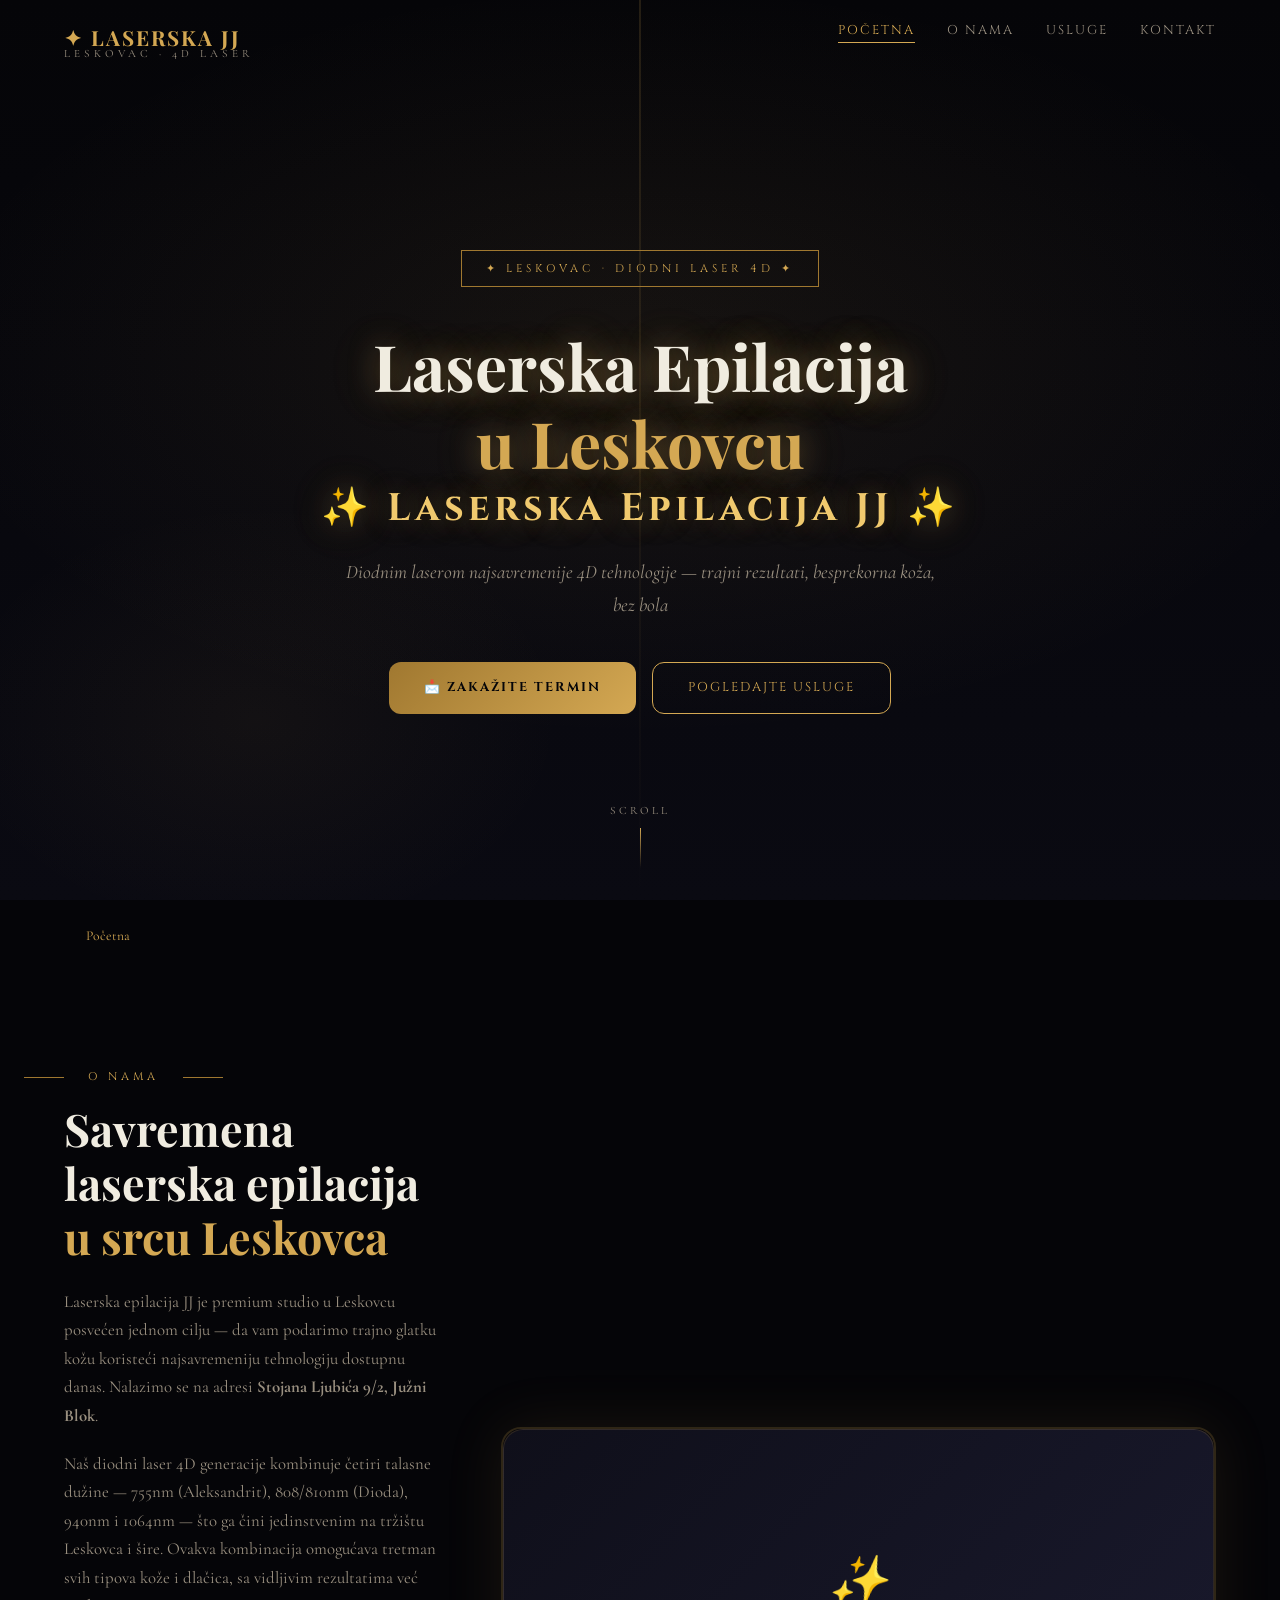
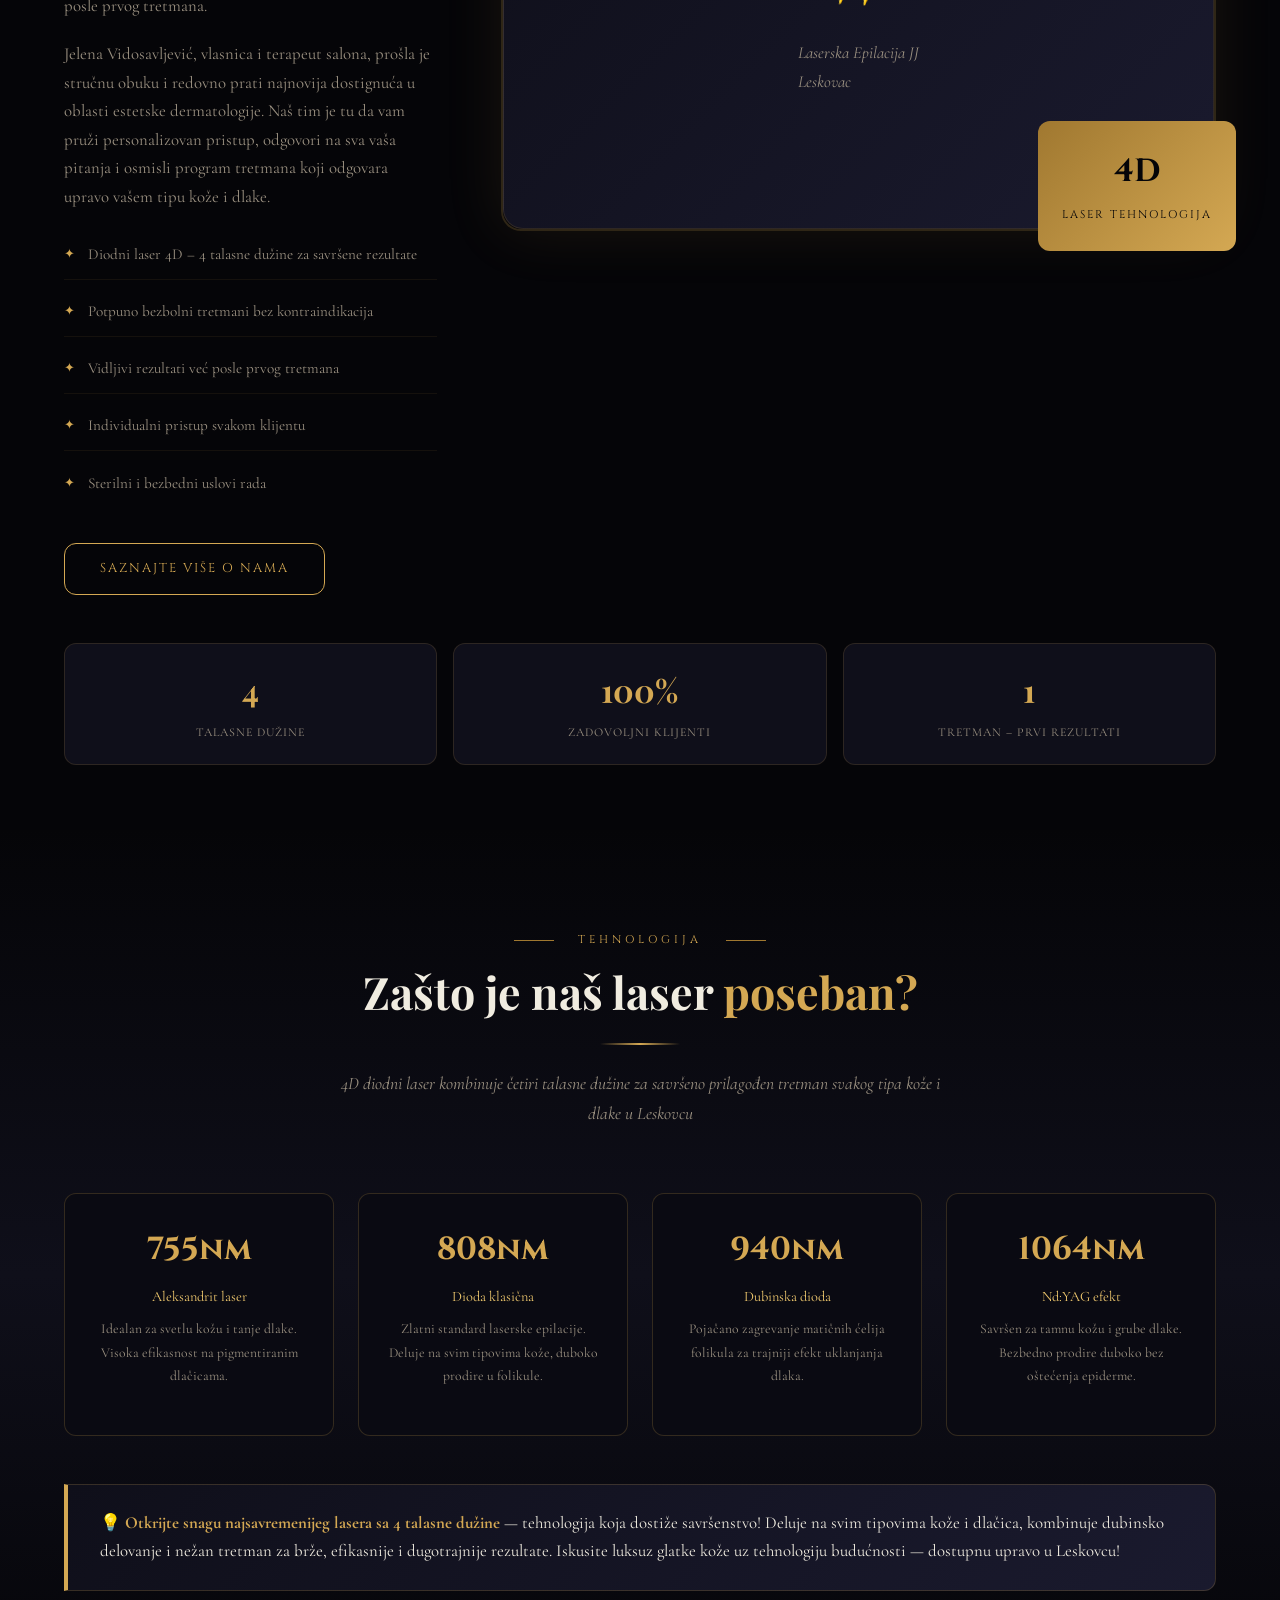
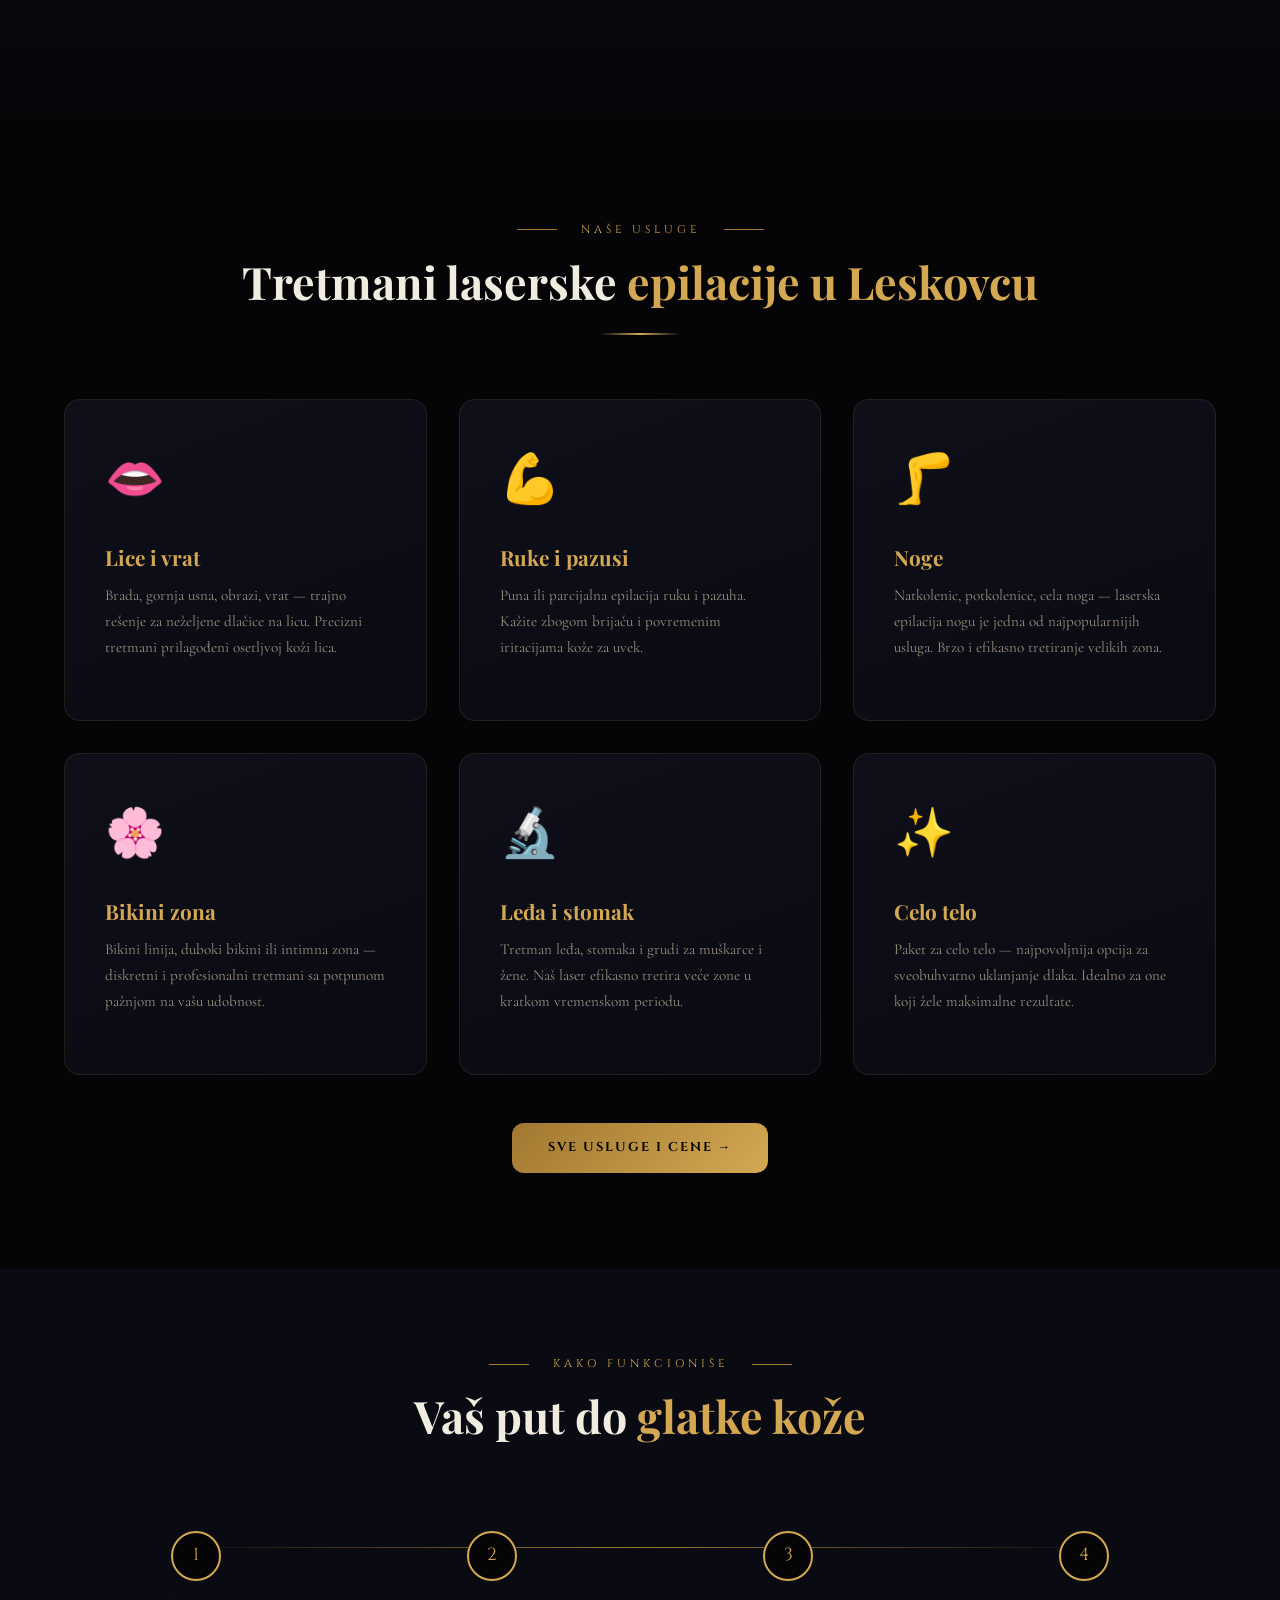
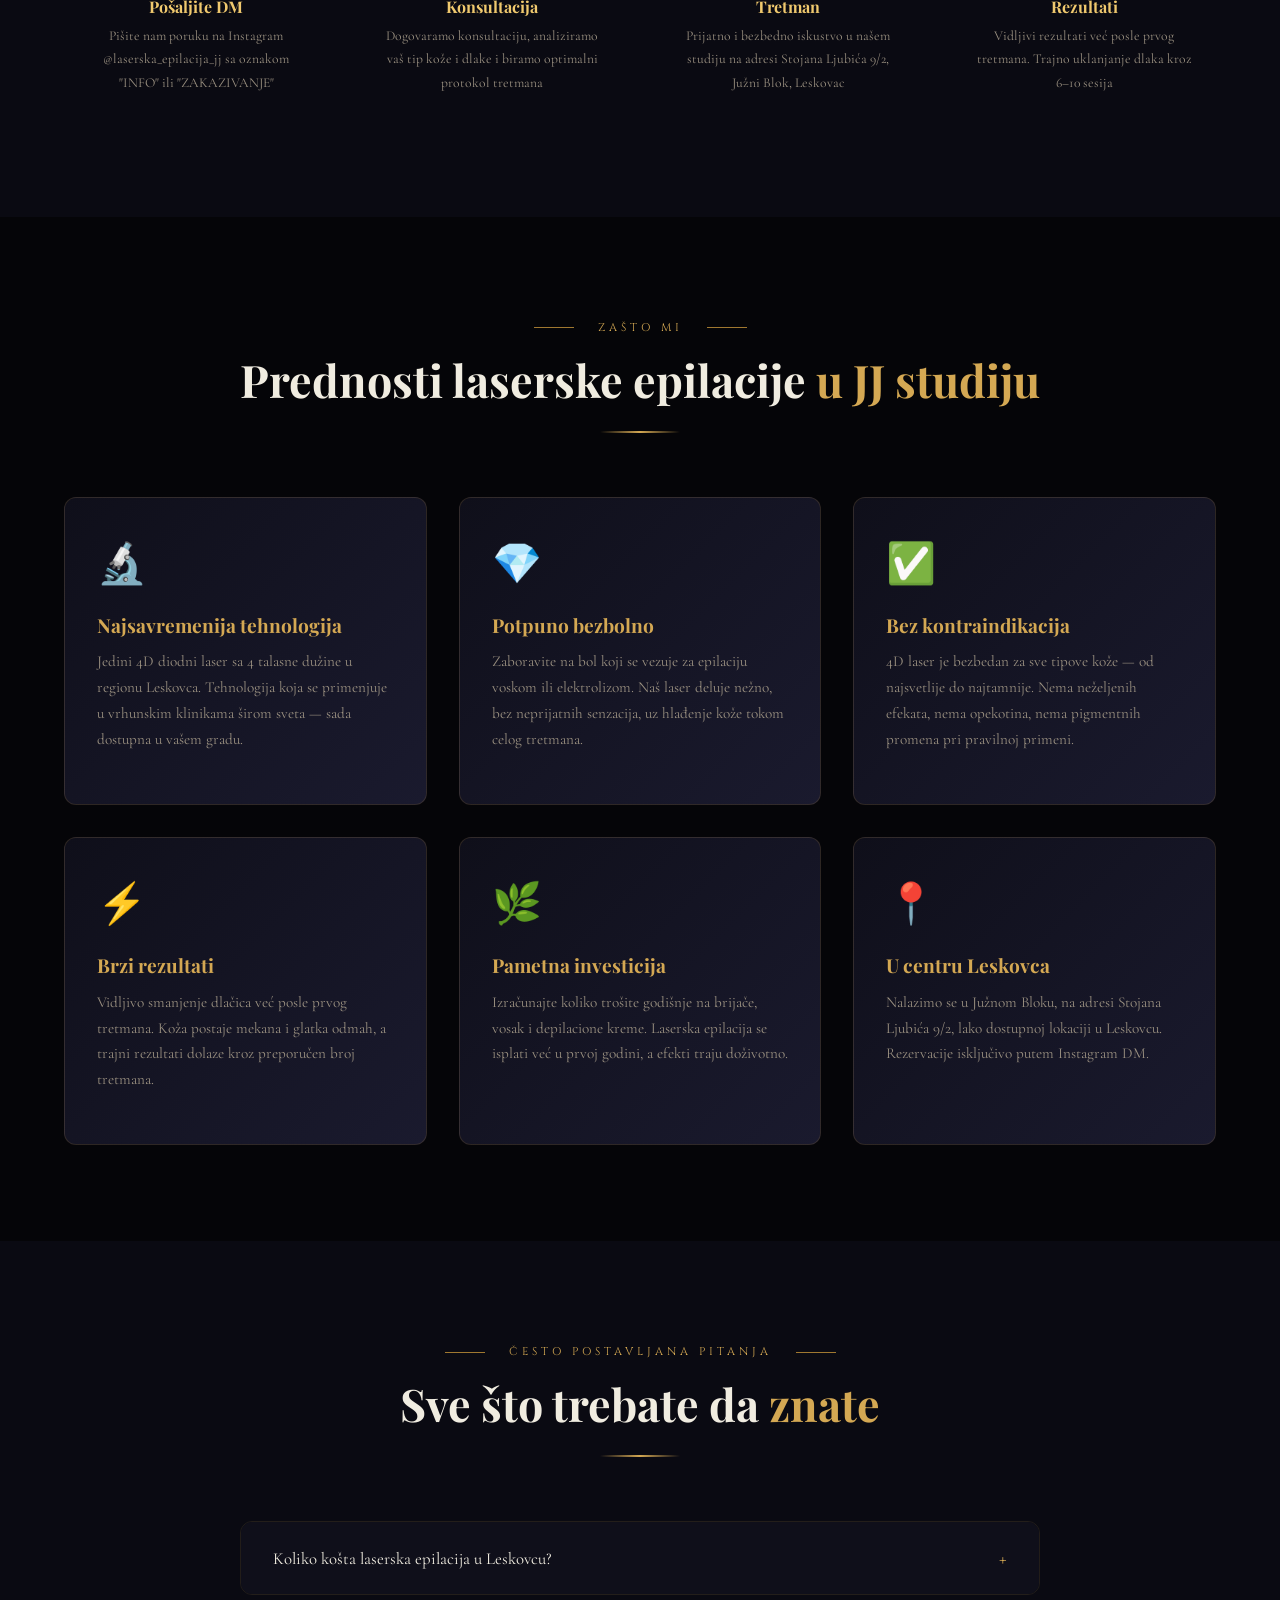
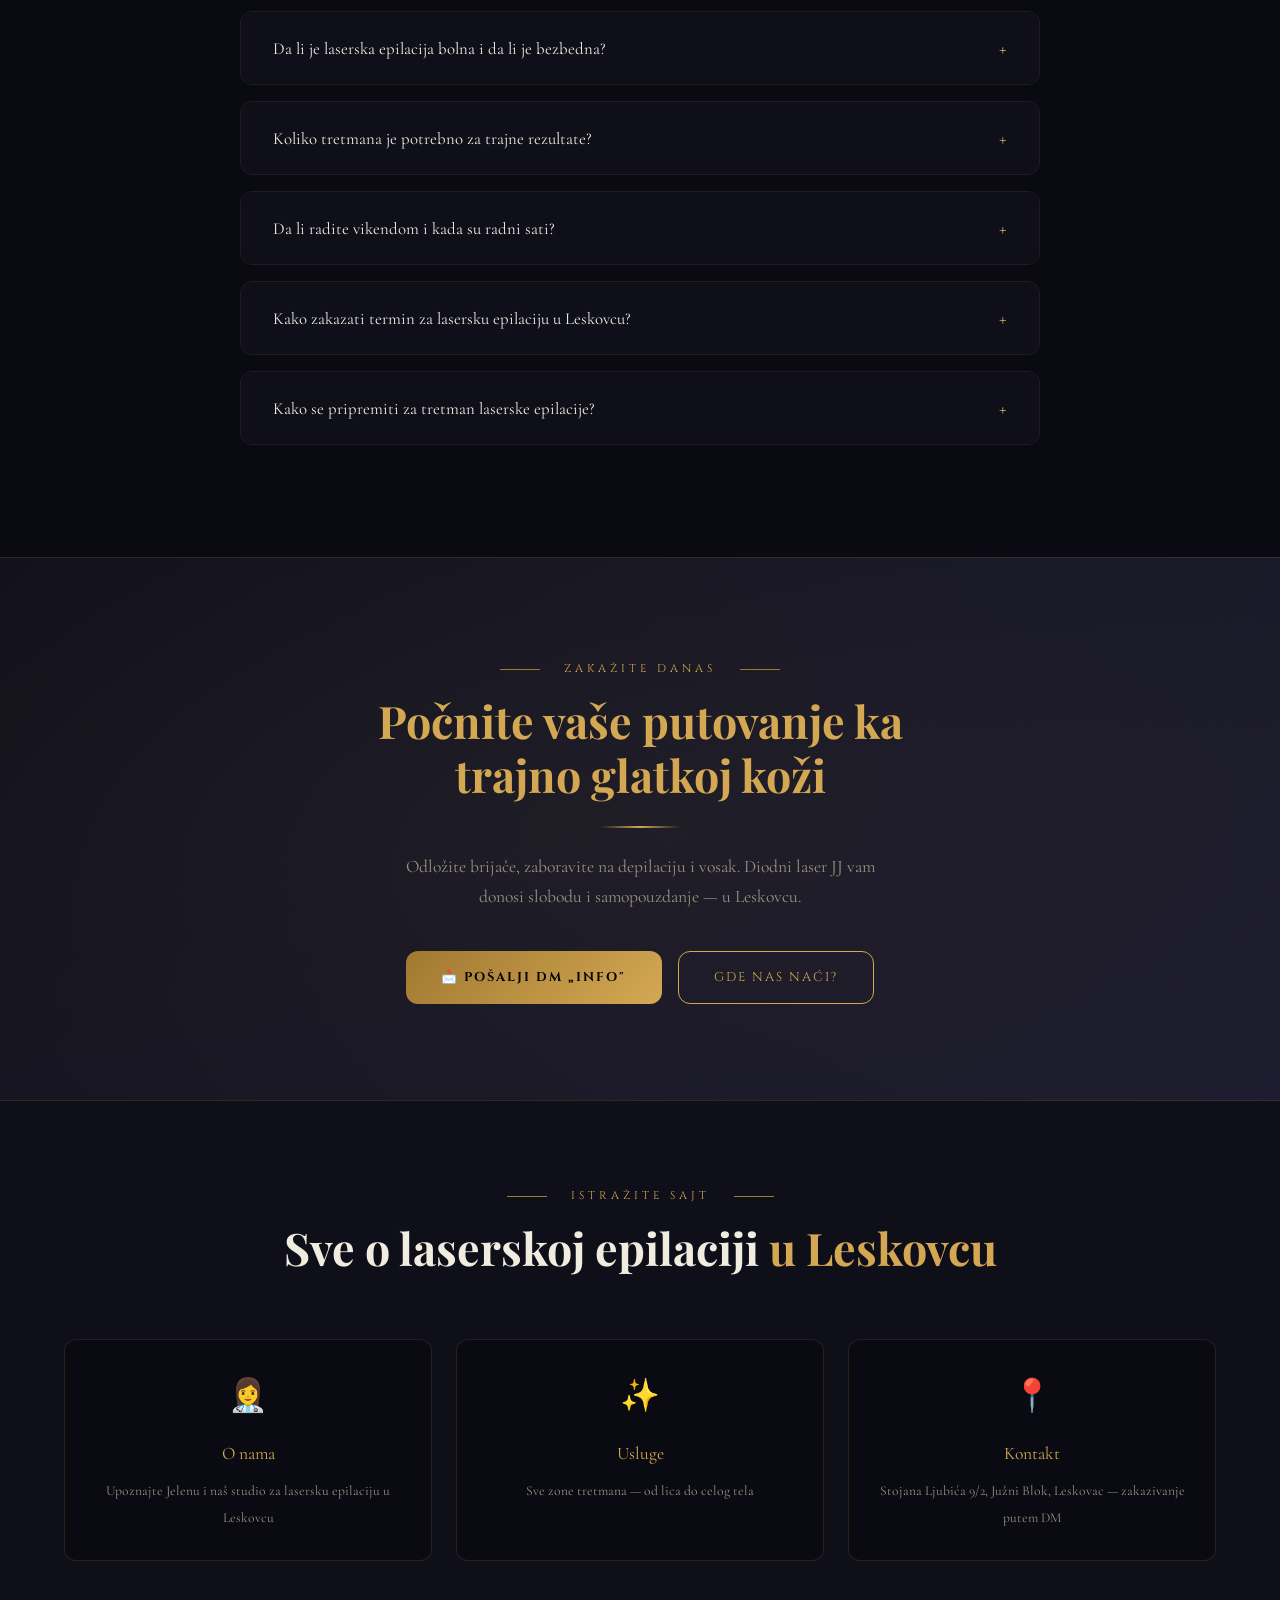
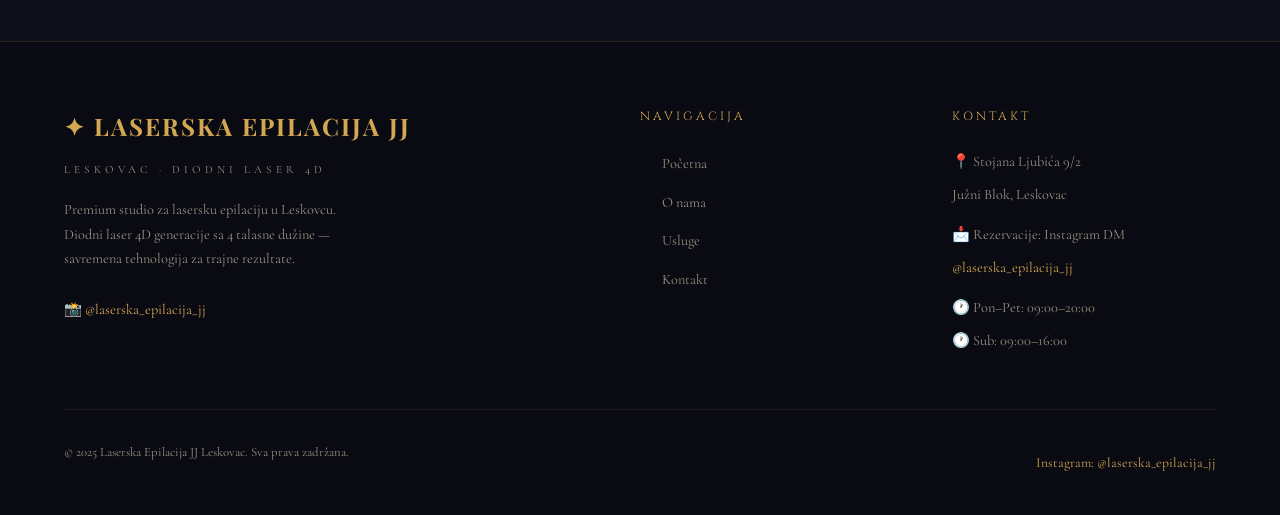
==== index.html @ e439f765 "Add files via upload" ====
<!DOCTYPE html>
<html lang="sr">
<head>
<meta charset="UTF-8">
<meta name="viewport" content="width=device-width, initial-scale=1.0">
<title>Laserska Epilacija Leskovac | JJ – Diodni Laser 4D | Stalna Depilacija</title>
<meta name="description" content="Laserska epilacija u Leskovcu – JJ studio nudi tretmane diodnim laserom najnovije 4D generacije sa 4 talasne dužine. Bezbedno, trajno, bez bola. Zakažite termin putem Instagram DM.">
<meta name="keywords" content="laserska epilacija Leskovac, laserska depilacija Leskovac, diodni laser Leskovac, epilacija laserom Leskovac, trajno uklanjanje dlaka Leskovac">
<meta name="robots" content="index, follow">
<meta name="author" content="Laserska epilacija JJ Leskovac">
<link rel="canonical" href="https://laserska-epilacija-leskovac.com.in.rs/index.html">
<meta property="og:title" content="Laserska Epilacija Leskovac | JJ – Diodni Laser 4D">
<meta property="og:description" content="Trajno uklanjanje dlaka diodnim laserom 4D u Leskovcu. Siguran tretman, vidljivi rezultati već posle prvog tretmana. Zakažite termin.">
<meta property="og:type" content="website">
<meta property="og:url" content="https://laserska-epilacija-leskovac.com.in.rs/">
<meta property="og:image" content="https://laserska-epilacija-leskovac.com.in.rs/og-image.webp">
<meta property="og:locale" content="sr_RS">
<meta name="twitter:card" content="summary_large_image">
<meta name="twitter:title" content="Laserska Epilacija Leskovac | JJ – Diodni Laser 4D">
<meta name="twitter:description" content="Trajno uklanjanje dlaka diodnim laserom 4D u Leskovcu. Zakažite termin putem Instagram DM.">
<meta name="twitter:image" content="https://laserska-epilacija-leskovac.com.in.rs/og-image.webp">
<link rel="icon" type="image/x-icon" href="favicon.ico">
<link rel="preconnect" href="https://fonts.googleapis.com">
<link rel="preconnect" href="https://fonts.gstatic.com" crossorigin>
<link href="https://fonts.googleapis.com/css2?family=Playfair+Display:ital,wght@0,700;1,400&family=Cormorant+Garamond:ital,wght@0,400;0,600;1,400&family=Cinzel:wght@400;700&display=swap" rel="stylesheet">
<link rel="stylesheet" href="style.css">
<script type="application/ld+json">
{
  "@context": "https://schema.org",
  "@type": "LocalBusiness",
  "name": "Laserska Epilacija JJ Leskovac",
  "image": "https://laserska-epilacija-leskovac.com.in.rs/og-image.webp",
  "description": "Salon za lasersku epilaciju u Leskovcu koji koristi diodni laser najnovije 4D generacije sa 4 talasne dužine.",
  "url": "https://laserska-epilacija-leskovac.com.in.rs",
  "telephone": "",
  "address": {
    "@type": "PostalAddress",
    "streetAddress": "Stojana Ljubića 9/2",
    "addressLocality": "Leskovac",
    "addressRegion": "Jablanički okrug",
    "postalCode": "16000",
    "addressCountry": "RS"
  },
  "geo": {
    "@type": "GeoCoordinates",
    "latitude": 42.9981,
    "longitude": 21.9461
  },
  "openingHoursSpecification": [
    {"@type": "OpeningHoursSpecification","dayOfWeek": ["Monday","Tuesday","Wednesday","Thursday","Friday"],"opens": "09:00","closes": "20:00"},
    {"@type": "OpeningHoursSpecification","dayOfWeek": ["Saturday"],"opens": "09:00","closes": "16:00"}
  ],
  "sameAs": ["https://www.instagram.com/laserska_epilacija_jj/"],
  "priceRange": "$$",
  "servesCuisine": "Beauty Services",
  "@id": "https://laserska-epilacija-leskovac.com.in.rs/#business"
}
</script>
<script type="application/ld+json">
{
  "@context": "https://schema.org",
  "@type": "WebSite",
  "name": "Laserska Epilacija Leskovac JJ",
  "url": "https://laserska-epilacija-leskovac.com.in.rs",
  "description": "Sajt salona za lasersku epilaciju JJ u Leskovcu",
  "inLanguage": "sr"
}
</script>
<script type="application/ld+json">
{
  "@context": "https://schema.org",
  "@type": "FAQPage",
  "mainEntity": [
    {"@type":"Question","name":"Koliko košta laserska epilacija u Leskovcu?","acceptedAnswer":{"@type":"Answer","text":"Cena laserske epilacije u Leskovcu zavisi od zone tretmana. Kontaktirajte nas putem Instagram DM za aktuelni cenovnik i akcije."}},
    {"@type":"Question","name":"Da li je laserska epilacija bolna?","acceptedAnswer":{"@type":"Answer","text":"Naš diodni laser 4D je potpuno bezbolan. Pacijenti opisuju osećaj kao blagi toplinski impuls, bez neprijatnosti."}},
    {"@type":"Question","name":"Koliko tretmana je potrebno?","acceptedAnswer":{"@type":"Answer","text":"Za optimalne rezultate preporučuje se 6–10 tretmana u intervalima od 4–8 nedelja, u zavisnosti od zone i tipa dlake."}},
    {"@type":"Question","name":"Da li radite vikendom?","acceptedAnswer":{"@type":"Answer","text":"Da, radimo subotom od 09:00 do 16:00. Rezervacije isključivo putem Instagram DM."}},
    {"@type":"Question","name":"Kako zakazati termin?","acceptedAnswer":{"@type":"Answer","text":"Termine zakazujemo isključivo putem Instagram Direct Message na nalogu @laserska_epilacija_jj."}}
  ]
}
</script>
<script type="application/ld+json">
{
  "@context": "https://schema.org",
  "@type": "BreadcrumbList",
  "itemListElement": [
    {"@type":"ListItem","position":1,"name":"Početna","item":"https://laserska-epilacija-leskovac.com.in.rs/"}
  ]
}
</script>
</head>
<body>
<div class="laser-bg"></div>
<div class="particles"></div>

<nav>
  <div class="nav-inner">
    <a href="index.html" class="logo" aria-label="Laserska epilacija JJ Leskovac">
      <span class="logo-main">✦ Laserska JJ</span>
      <span class="logo-sub">Leskovac · 4D Laser</span>
    </a>
    <ul class="nav-links">
      <li><a href="index.html">Početna</a></li>
      <li><a href="o-nama.html">O nama</a></li>
      <li><a href="usluge.html">Usluge</a></li>
      <li><a href="kontakt.html">Kontakt</a></li>
    </ul>
    <div class="burger" aria-label="Meni" role="button" tabindex="0">
      <span></span><span></span><span></span>
    </div>
  </div>
</nav>

<!-- HERO -->
<section class="hero" id="hero">
  <div class="hero-bg"></div>
  <div class="hero-laser"></div>
  <div class="hero-content">
    <div class="hero-badge">✦ Leskovac · Diodni Laser 4D ✦</div>
    <h1 class="hero-title glow-text">
      Laserska Epilacija<br>
      <span>u Leskovcu</span>
      <em style="font-size:.6em;font-style:normal;display:block;margin-top:.3rem;letter-spacing:4px;font-family:'Cinzel',serif">✨ Laserska Epilacija JJ ✨</em>
    </h1>
    <p class="hero-sub">Diodnim laserom najsavremenije 4D tehnologije — trajni rezultati, besprekorna koža, bez bola</p>
    <div class="hero-cta">
      <a href="https://www.instagram.com/laserska_epilacija_jj/" target="_blank" rel="noopener" class="btn btn-primary">📩 Zakažite termin</a>
      <a href="usluge.html" class="btn btn-outline">Pogledajte usluge</a>
    </div>
  </div>
  <div class="hero-scroll" aria-hidden="true">Scroll</div>
</section>

<!-- BREADCRUMB -->
<nav aria-label="Breadcrumb" style="padding:1.5rem 0;position:relative;z-index:1">
  <div class="container">
    <ol class="breadcrumb-list" itemscope itemtype="https://schema.org/BreadcrumbList">
      <li itemprop="itemListElement" itemscope itemtype="https://schema.org/ListItem">
        <span itemprop="name">Početna</span>
        <meta itemprop="position" content="1">
      </li>
    </ol>
  </div>
</nav>

<!-- ABOUT INTRO -->
<section style="padding:4rem 0;position:relative;z-index:1">
  <div class="container">
    <div class="about-inner">
      <div class="about-text fade-in-left">
        <div class="section-label">O nama</div>
        <h2 class="section-title">Savremena laserska epilacija <span>u srcu Leskovca</span></h2>
        <p>Laserska epilacija JJ je premium studio u Leskovcu posvećen jednom cilju — da vam podarimo trajno glatku kožu koristeći najsavremeniju tehnologiju dostupnu danas. Nalazimo se na adresi <strong>Stojana Ljubića 9/2, Južni Blok</strong>.</p>
        <p>Naš diodni laser 4D generacije kombinuje četiri talasne dužine — 755nm (Aleksandrit), 808/810nm (Dioda), 940nm i 1064nm — što ga čini jedinstvenim na tržištu Leskovca i šire. Ovakva kombinacija omogućava tretman svih tipova kože i dlačica, sa vidljivim rezultatima već posle prvog tretmana.</p>
        <p>Jelena Vidosavljević, vlasnica i terapeut salona, prošla je stručnu obuku i redovno prati najnovija dostignuća u oblasti estetske dermatologije. Naš tim je tu da vam pruži personalizovan pristup, odgovori na sva vaša pitanja i osmisli program tretmana koji odgovara upravo vašem tipu kože i dlake.</p>
        <ul class="features-list">
          <li>Diodni laser 4D – 4 talasne dužine za savršene rezultate</li>
          <li>Potpuno bezbolni tretmani bez kontraindikacija</li>
          <li>Vidljivi rezultati već posle prvog tretmana</li>
          <li>Individualni pristup svakom klijentu</li>
          <li>Sterilni i bezbedni uslovi rada</li>
        </ul>
        <a href="o-nama.html" class="btn btn-outline" style="margin-top:1rem">Saznajte više o nama</a>
      </div>
      <div class="about-visual fade-in-right">
        <div class="about-img-wrap">
          <div class="img-placeholder" style="height:400px;border-radius:20px" role="img" aria-label="Laserska epilacija JJ salon u Leskovcu">
            <span>✨</span>
            <p>Laserska Epilacija JJ<br>Leskovac</p>
          </div>
        </div>
        <div class="about-badge">
          <strong data-count="4" data-suffix="D">0D</strong>
          <span>Laser Tehnologija</span>
        </div>
      </div>
    </div>
    <div class="about-stats fade-in" style="margin-top:3rem">
      <div class="stat">
        <span class="stat-num" data-count="4" data-suffix="">0</span>
        <span class="stat-label">Talasne dužine</span>
      </div>
      <div class="stat">
        <span class="stat-num" data-count="100" data-suffix="%">0%</span>
        <span class="stat-label">Zadovoljni klijenti</span>
      </div>
      <div class="stat">
        <span class="stat-num" data-count="1" data-suffix="">0</span>
        <span class="stat-label">Tretman – prvi rezultati</span>
      </div>
    </div>
  </div>
</section>

<!-- SERVICES TEASER -->
<section class="tech-section" style="padding:6rem 0">
  <div class="container">
    <div class="section-header fade-in">
      <div class="section-label">Tehnologija</div>
      <h2 class="section-title">Zašto je naš laser <span>poseban?</span></h2>
      <div class="gold-divider"></div>
      <p class="section-desc">4D diodni laser kombinuje četiri talasne dužine za savršeno prilagođen tretman svakog tipa kože i dlake u Leskovcu</p>
    </div>
    <div class="wavelength-grid">
      <div class="wave-card fade-in">
        <span class="wave-nm">755nm</span>
        <div class="wave-name">Aleksandrit laser</div>
        <p class="wave-desc">Idealan za svetlu kožu i tanje dlake. Visoka efikasnost na pigmentiranim dlačicama.</p>
      </div>
      <div class="wave-card fade-in" style="animation-delay:.1s">
        <span class="wave-nm">808nm</span>
        <div class="wave-name">Dioda klasična</div>
        <p class="wave-desc">Zlatni standard laserske epilacije. Deluje na svim tipovima kože, duboko prodire u folikule.</p>
      </div>
      <div class="wave-card fade-in" style="animation-delay:.2s">
        <span class="wave-nm">940nm</span>
        <div class="wave-name">Dubinska dioda</div>
        <p class="wave-desc">Pojačano zagrevanje matičnih ćelija folikula za trajniji efekt uklanjanja dlaka.</p>
      </div>
      <div class="wave-card fade-in" style="animation-delay:.3s">
        <span class="wave-nm">1064nm</span>
        <div class="wave-name">Nd:YAG efekt</div>
        <p class="wave-desc">Savršen za tamnu kožu i grube dlake. Bezbedno prodire duboko bez oštećenja epiderme.</p>
      </div>
    </div>
    <div class="highlight-box fade-in" style="margin-top:3rem">
      <p>💡 <strong style="color:var(--gold)">Otkrijte snagu najsavremenijeg lasera sa 4 talasne dužine</strong> — tehnologija koja dostiže savršenstvo! Deluje na svim tipovima kože i dlačica, kombinuje dubinsko delovanje i nežan tretman za brže, efikasnije i dugotrajnije rezultate. Iskusite luksuz glatke kože uz tehnologiju budućnosti — dostupnu upravo u Leskovcu!</p>
    </div>
  </div>
</section>

<!-- SERVICES CARDS -->
<section style="padding:6rem 0;position:relative;z-index:1">
  <div class="container">
    <div class="section-header fade-in">
      <div class="section-label">Naše usluge</div>
      <h2 class="section-title">Tretmani laserske <span>epilacije u Leskovcu</span></h2>
      <div class="gold-divider"></div>
    </div>
    <div class="services-grid">
      <div class="service-card fade-in">
        <div class="service-icon">👄</div>
        <h3 class="service-name">Lice i vrat</h3>
        <p class="service-desc">Brada, gornja usna, obrazi, vrat — trajno rešenje za neželjene dlačice na licu. Precizni tretmani prilagođeni osetljvoj koži lica.</p>
      </div>
      <div class="service-card fade-in" style="animation-delay:.1s">
        <div class="service-icon">💪</div>
        <h3 class="service-name">Ruke i pazusi</h3>
        <p class="service-desc">Puna ili parcijalna epilacija ruku i pazuha. Kažite zbogom brijaču i povremenim iritacijama kože za uvek.</p>
      </div>
      <div class="service-card fade-in" style="animation-delay:.2s">
        <div class="service-icon">🦵</div>
        <h3 class="service-name">Noge</h3>
        <p class="service-desc">Natkolenic, potkolenice, cela noga — laserska epilacija nogu je jedna od najpopularnijih usluga. Brzo i efikasno tretiranje velikih zona.</p>
      </div>
      <div class="service-card fade-in" style="animation-delay:.3s">
        <div class="service-icon">🌸</div>
        <h3 class="service-name">Bikini zona</h3>
        <p class="service-desc">Bikini linija, duboki bikini ili intimna zona — diskretni i profesionalni tretmani sa potpunom pažnjom na vašu udobnost.</p>
      </div>
      <div class="service-card fade-in" style="animation-delay:.4s">
        <div class="service-icon">🔬</div>
        <h3 class="service-name">Leđa i stomak</h3>
        <p class="service-desc">Tretman leđa, stomaka i grudi za muškarce i žene. Naš laser efikasno tretira veće zone u kratkom vremenskom periodu.</p>
      </div>
      <div class="service-card fade-in" style="animation-delay:.5s">
        <div class="service-icon">✨</div>
        <h3 class="service-name">Celo telo</h3>
        <p class="service-desc">Paket za celo telo — najpovoljnija opcija za sveobuhvatno uklanjanje dlaka. Idealno za one koji žele maksimalne rezultate.</p>
      </div>
    </div>
    <div style="text-align:center;margin-top:3rem">
      <a href="usluge.html" class="btn btn-primary">Sve usluge i cene →</a>
    </div>
  </div>
</section>

<!-- PROCESS STEPS -->
<section style="padding:5rem 0;background:var(--bg2);position:relative;z-index:1">
  <div class="container">
    <div class="section-header fade-in">
      <div class="section-label">Kako funkcioniše</div>
      <h2 class="section-title">Vaš put do <span>glatke kože</span></h2>
    </div>
    <div class="steps">
      <div class="step fade-in">
        <div class="step-num">1</div>
        <h3 class="step-title">Pošaljite DM</h3>
        <p class="step-desc">Pišite nam poruku na Instagram @laserska_epilacija_jj sa oznakom "INFO" ili "ZAKAZIVANJE"</p>
      </div>
      <div class="step fade-in" style="animation-delay:.15s">
        <div class="step-num">2</div>
        <h3 class="step-title">Konsultacija</h3>
        <p class="step-desc">Dogovaramo konsultaciju, analiziramo vaš tip kože i dlake i biramo optimalni protokol tretmana</p>
      </div>
      <div class="step fade-in" style="animation-delay:.3s">
        <div class="step-num">3</div>
        <h3 class="step-title">Tretman</h3>
        <p class="step-desc">Prijatno i bezbedno iskustvo u našem studiju na adresi Stojana Ljubića 9/2, Južni Blok, Leskovac</p>
      </div>
      <div class="step fade-in" style="animation-delay:.45s">
        <div class="step-num">4</div>
        <h3 class="step-title">Rezultati</h3>
        <p class="step-desc">Vidljivi rezultati već posle prvog tretmana. Trajno uklanjanje dlaka kroz 6–10 sesija</p>
      </div>
    </div>
  </div>
</section>

<!-- WHY CHOOSE US -->
<section style="padding:6rem 0;position:relative;z-index:1">
  <div class="container">
    <div class="section-header fade-in">
      <div class="section-label">Zašto mi</div>
      <h2 class="section-title">Prednosti laserske epilacije <span>u JJ studiju</span></h2>
      <div class="gold-divider"></div>
    </div>
    <div class="grid-3">
      <div class="card fade-in">
        <span class="card-icon">🔬</span>
        <h3 class="card-title">Najsavremenija tehnologija</h3>
        <p class="card-text">Jedini 4D diodni laser sa 4 talasne dužine u regionu Leskovca. Tehnologija koja se primenjuje u vrhunskim klinikama širom sveta — sada dostupna u vašem gradu.</p>
      </div>
      <div class="card fade-in" style="animation-delay:.1s">
        <span class="card-icon">💎</span>
        <h3 class="card-title">Potpuno bezbolno</h3>
        <p class="card-text">Zaboravite na bol koji se vezuje za epilaciju voskom ili elektrolizom. Naš laser deluje nežno, bez neprijatnih senzacija, uz hlađenje kože tokom celog tretmana.</p>
      </div>
      <div class="card fade-in" style="animation-delay:.2s">
        <span class="card-icon">✅</span>
        <h3 class="card-title">Bez kontraindikacija</h3>
        <p class="card-text">4D laser je bezbedan za sve tipove kože — od najsvetlije do najtamnije. Nema neželjenih efekata, nema opekotina, nema pigmentnih promena pri pravilnoj primeni.</p>
      </div>
      <div class="card fade-in" style="animation-delay:.3s">
        <span class="card-icon">⚡</span>
        <h3 class="card-title">Brzi rezultati</h3>
        <p class="card-text">Vidljivo smanjenje dlačica već posle prvog tretmana. Koža postaje mekana i glatka odmah, a trajni rezultati dolaze kroz preporučen broj tretmana.</p>
      </div>
      <div class="card fade-in" style="animation-delay:.4s">
        <span class="card-icon">🌿</span>
        <h3 class="card-title">Pametna investicija</h3>
        <p class="card-text">Izračunajte koliko trošite godišnje na brijače, vosak i depilacione kreme. Laserska epilacija se isplati već u prvoj godini, a efekti traju doživotno.</p>
      </div>
      <div class="card fade-in" style="animation-delay:.5s">
        <span class="card-icon">📍</span>
        <h3 class="card-title">U centru Leskovca</h3>
        <p class="card-text">Nalazimo se u Južnom Bloku, na adresi Stojana Ljubića 9/2, lako dostupnoj lokaciji u Leskovcu. Rezervacije isključivo putem Instagram DM.</p>
      </div>
    </div>
  </div>
</section>

<!-- FAQ -->
<section style="padding:6rem 0;background:var(--bg2);position:relative;z-index:1">
  <div class="container">
    <div class="section-header fade-in">
      <div class="section-label">Često postavljana pitanja</div>
      <h2 class="section-title">Sve što trebate da <span>znate</span></h2>
      <div class="gold-divider"></div>
    </div>
    <div class="faq-list">
      <div class="faq-item">
        <button class="faq-question">
          Koliko košta laserska epilacija u Leskovcu?
          <span class="faq-icon">+</span>
        </button>
        <div class="faq-answer">
          <div class="faq-answer-inner">
            <p>Cena laserske epilacije u Leskovcu u JJ studiju zavisi od tretiranog područja i broja tretmana. Nudimo individualne tretmane kao i pakete za celo telo. Pišite nam poruku na Instagram @laserska_epilacija_jj sa oznakom "INFO" i poslačemo vam kompletan cenovnik sa aktuelnim akcijama. Redovno imamo specijalne ponude za nove klijente.</p>
          </div>
        </div>
      </div>
      <div class="faq-item">
        <button class="faq-question">
          Da li je laserska epilacija bolna i da li je bezbedna?
          <span class="faq-icon">+</span>
        </button>
        <div class="faq-answer">
          <div class="faq-answer-inner">
            <p>Naš diodni laser 4D generacije je potpuno bezbolan. Savremeni sistemi hlađenja neprekidno rashlađuju kožu tokom tretmana, pa većina klijenata opisuje osećaj kao prijatnu toplinu. Tretman je potpuno bezbedan, bez kontraindikacija — laser ne oštećuje okolno tkivo već precizno deluje samo na folikule dlaka. Koristimo sertifikovanu medicinsku opremu najvišeg kvaliteta.</p>
          </div>
        </div>
      </div>
      <div class="faq-item">
        <button class="faq-question">
          Koliko tretmana je potrebno za trajne rezultate?
          <span class="faq-icon">+</span>
        </button>
        <div class="faq-answer">
          <div class="faq-answer-inner">
            <p>Za trajno uklanjanje dlaka preporučuje se serija od 6 do 10 tretmana, u zavisnosti od zone, debljine dlake i tipa kože. Tretmani se izvode na svakih 4–8 nedelja, prateći ciklus rasta dlake. Vidljivi rezultati dolaze već posle prvog tretmana, a koža je sve glađa sa svakim narednim. Nakon završetka serije, retouchup tretman može biti potreban jednom do dva puta godišnje.</p>
          </div>
        </div>
      </div>
      <div class="faq-item">
        <button class="faq-question">
          Da li radite vikendom i kada su radni sati?
          <span class="faq-icon">+</span>
        </button>
        <div class="faq-answer">
          <div class="faq-answer-inner">
            <p>Radimo ponedeljak–petak od 09:00 do 20:00 i subotom od 09:00 do 16:00. Nedelja je slobodna, ali u određenim periodima možemo da organizujemo i nedeljne termine na upit. Preporučujemo zakazivanje unapred jer su termini brzo popunjeni. Rezervišite vaš termin putem Instagram DM na @laserska_epilacija_jj.</p>
          </div>
        </div>
      </div>
      <div class="faq-item">
        <button class="faq-question">
          Kako zakazati termin za lasersku epilaciju u Leskovcu?
          <span class="faq-icon">+</span>
        </button>
        <div class="faq-answer">
          <div class="faq-answer-inner">
            <p>Zakazivanje se vrši isključivo putem Instagram Direct Message na nalogu @laserska_epilacija_jj. Pošaljite poruku sa oznakom "INFO" ili "ZAKAZIVANJE" i naš tim će vam odgovoriti u najkraćem mogućem roku. Nalazimo se na adresi Stojana Ljubića 9/2, Južni Blok, Leskovac. Instagram: instagram.com/laserska_epilacija_jj</p>
          </div>
        </div>
      </div>
      <div class="faq-item">
        <button class="faq-question">
          Kako se pripremiti za tretman laserske epilacije?
          <span class="faq-icon">+</span>
        </button>
        <div class="faq-answer">
          <div class="faq-answer-inner">
            <p>Pre tretmana preporučujemo: brijanje zone tretmana 24–48 sati pre dolaska (ne depilacija voskom!), izbegavanje sunčanja 2 nedelje pre i posle tretmana, čista koža bez losiona ili kremova na dan tretmana. Nije potrebna posebna priprema — naš tim će vas detaljno uputiti tokom konsultacije o svemu što trebate da znate pre prvog tretmana.</p>
          </div>
        </div>
      </div>
    </div>
  </div>
</section>

<!-- CTA -->
<section class="cta-section" style="padding:6rem 0">
  <div class="container">
    <div class="cta-inner fade-in">
      <div class="section-label">Zakažite danas</div>
      <h2 class="cta-title">Počnite vaše putovanje ka <br>trajno glatkoj koži</h2>
      <div class="gold-divider"></div>
      <p class="cta-desc">Odložite brijače, zaboravite na depilaciju i vosak. Diodni laser JJ vam donosi slobodu i samopouzdanje — u Leskovcu.</p>
      <div class="cta-buttons">
        <a href="https://www.instagram.com/laserska_epilacija_jj/" target="_blank" rel="noopener" class="btn btn-primary">📩 Pošalji DM „INFO"</a>
        <a href="kontakt.html" class="btn btn-outline">Gde nas naći?</a>
      </div>
    </div>
  </div>
</section>

<!-- INTERNAL LINKS -->
<section class="internal-links" style="padding:5rem 0">
  <div class="container">
    <div class="section-header fade-in">
      <div class="section-label">Istražite sajt</div>
      <h2 class="section-title">Sve o laserskoj epilaciji <span>u Leskovcu</span></h2>
    </div>
    <div class="links-grid">
      <a href="o-nama.html" class="link-card fade-in">
        <span class="link-card-icon">👩‍⚕️</span>
        <span class="link-card-title">O nama</span>
        <span class="link-card-desc">Upoznajte Jelenu i naš studio za lasersku epilaciju u Leskovcu</span>
      </a>
      <a href="usluge.html" class="link-card fade-in" style="animation-delay:.1s">
        <span class="link-card-icon">✨</span>
        <span class="link-card-title">Usluge</span>
        <span class="link-card-desc">Sve zone tretmana — od lica do celog tela</span>
      </a>
      <a href="kontakt.html" class="link-card fade-in" style="animation-delay:.2s">
        <span class="link-card-icon">📍</span>
        <span class="link-card-title">Kontakt</span>
        <span class="link-card-desc">Stojana Ljubića 9/2, Južni Blok, Leskovac — zakazivanje putem DM</span>
      </a>
    </div>
  </div>
</section>

<!-- FOOTER -->
<footer>
  <div class="container">
    <div class="footer-grid">
      <div class="footer-brand">
        <span class="logo-main" style="color:var(--gold)">✦ Laserska Epilacija JJ</span>
        <span class="logo-sub">Leskovac · Diodni Laser 4D</span>
        <p class="footer-desc">Premium studio za lasersku epilaciju u Leskovcu. Diodni laser 4D generacije sa 4 talasne dužine — savremena tehnologija za trajne rezultate.</p>
        <div style="margin-top:1.5rem">
          <a href="https://www.instagram.com/laserska_epilacija_jj/" target="_blank" rel="noopener" style="color:var(--gold);font-size:.9rem">📸 @laserska_epilacija_jj</a>
        </div>
      </div>
      <div>
        <div class="footer-heading">Navigacija</div>
        <ul class="footer-links">
          <li><a href="index.html">Početna</a></li>
          <li><a href="o-nama.html">O nama</a></li>
          <li><a href="usluge.html">Usluge</a></li>
          <li><a href="kontakt.html">Kontakt</a></li>
        </ul>
      </div>
      <div>
        <div class="footer-heading">Kontakt</div>
        <div class="footer-contact">
          <p>📍 Stojana Ljubića 9/2</p>
          <p>Južni Blok, Leskovac</p>
          <p style="margin-top:1rem">📩 Rezervacije: Instagram DM</p>
          <p><a href="https://www.instagram.com/laserska_epilacija_jj/" target="_blank" rel="noopener">@laserska_epilacija_jj</a></p>
          <p style="margin-top:1rem">🕐 Pon–Pet: 09:00–20:00</p>
          <p>🕐 Sub: 09:00–16:00</p>
        </div>
      </div>
    </div>
    <div class="footer-bottom">
      <p class="footer-copy">© 2025 Laserska Epilacija JJ Leskovac. Sva prava zadržana.</p>
      <div class="footer-insta"><a href="https://www.instagram.com/laserska_epilacija_jj/" target="_blank" rel="noopener">Instagram: @laserska_epilacija_jj</a></div>
    </div>
  </div>
</footer>

<script src="script.js" defer></script>
</body>
</html>
---- style.css ----
:root{--gold:#d4a853;--gold-light:#f0c96e;--gold-dark:#a07830;--bg:#050508;--bg2:#0a0a12;--bg3:#0f0f1a;--text:#f0ece0;--text-muted:#9a9080;--accent:#1a1a2e;--glow:rgba(212,168,83,0.35);--glow2:rgba(212,168,83,0.15);--radius:12px;--transition:0.3s cubic-bezier(0.4,0,0.2,1)}*,*::before,*::after{margin:0;padding:0;box-sizing:border-box}html{scroll-behavior:smooth;font-size:16px}body{font-family:'Cormorant Garamond',Georgia,serif;background:var(--bg);color:var(--text);overflow-x:hidden;line-height:1.7}a{color:var(--gold);text-decoration:none;transition:color var(--transition)}a:hover{color:var(--gold-light)}img{max-width:100%;height:auto;display:block}h1,h2,h3,h4{font-family:'Playfair Display',Georgia,serif;font-weight:700;line-height:1.2}h1{font-size:clamp(2.2rem,5vw,4rem)}h2{font-size:clamp(1.8rem,3.5vw,2.8rem)}h3{font-size:clamp(1.3rem,2.5vw,1.8rem)}p{margin-bottom:1.2rem;font-size:1.05rem}ul,ol{padding-left:1.4rem;margin-bottom:1.2rem}li{margin-bottom:.5rem}.container{max-width:1200px;margin:0 auto;padding:0 1.5rem}
/* LASER BACKGROUND */
.laser-bg{position:fixed;top:0;left:0;width:100%;height:100%;pointer-events:none;z-index:0;overflow:hidden}.laser-bg::before,.laser-bg::after{content:'';position:absolute;width:2px;height:100vh;background:linear-gradient(to bottom,transparent,var(--gold),transparent);opacity:.07;animation:laserMove 8s infinite linear}.laser-bg::before{left:20%;animation-delay:0s}.laser-bg::after{left:75%;animation-delay:4s}@keyframes laserMove{0%{transform:translateY(-100vh);opacity:0}10%{opacity:.07}90%{opacity:.07}100%{transform:translateY(100vh);opacity:0}}
/* PARTICLES */
.particles{position:fixed;top:0;left:0;width:100%;height:100%;pointer-events:none;z-index:0}.particle{position:absolute;width:2px;height:2px;border-radius:50%;background:var(--gold);animation:particleFade 6s infinite}@keyframes particleFade{0%,100%{opacity:0;transform:translateY(0) scale(1)}50%{opacity:.6;transform:translateY(-20px) scale(1.5)}}
/* NAV */
nav{position:fixed;top:0;left:0;right:0;z-index:100;padding:1rem 0;transition:background var(--transition),box-shadow var(--transition)}.nav-scrolled{background:rgba(5,5,8,.95);backdrop-filter:blur(20px);box-shadow:0 2px 40px rgba(0,0,0,.6)}.nav-inner{display:flex;align-items:center;justify-content:space-between;max-width:1200px;margin:0 auto;padding:0 1.5rem}.logo{display:flex;flex-direction:column;line-height:1.1}.logo-main{font-family:'Playfair Display',Georgia,serif;font-size:1.3rem;font-weight:700;color:var(--gold);letter-spacing:2px;text-transform:uppercase}.logo-sub{font-size:.7rem;letter-spacing:4px;color:var(--text-muted);text-transform:uppercase}.nav-links{display:flex;gap:2rem;list-style:none}.nav-links a{font-family:'Cinzel',Georgia,serif;font-size:.8rem;letter-spacing:2px;text-transform:uppercase;color:var(--text-muted);transition:color var(--transition);position:relative}.nav-links a::after{content:'';position:absolute;bottom:-4px;left:0;width:0;height:1px;background:var(--gold);transition:width var(--transition)}.nav-links a:hover,.nav-links a.active{color:var(--gold)}.nav-links a:hover::after,.nav-links a.active::after{width:100%}.burger{display:none;flex-direction:column;gap:5px;cursor:pointer;padding:.5rem}.burger span{display:block;width:24px;height:2px;background:var(--gold);transition:var(--transition)}@media(max-width:768px){.nav-links{position:fixed;top:0;right:-100%;height:100vh;width:280px;background:rgba(5,5,8,.98);flex-direction:column;padding:5rem 2rem;gap:1.5rem;transition:right var(--transition);box-shadow:-10px 0 40px rgba(0,0,0,.5)}.nav-links.open{right:0}.burger{display:flex}}
/* HERO */
.hero{min-height:100vh;display:flex;align-items:center;justify-content:center;text-align:center;position:relative;padding:8rem 1.5rem 4rem;overflow:hidden}.hero-bg{position:absolute;inset:0;background:radial-gradient(ellipse 80% 60% at 50% 40%,rgba(212,168,83,.08) 0%,transparent 70%),radial-gradient(ellipse 40% 40% at 20% 80%,rgba(212,168,83,.05) 0%,transparent 60%),linear-gradient(180deg,var(--bg) 0%,var(--bg2) 100%)}.hero-laser{position:absolute;top:0;left:50%;transform:translateX(-50%);width:2px;height:100%;background:linear-gradient(to bottom,var(--gold),transparent);opacity:.15;animation:heroPulse 3s infinite ease-in-out}@keyframes heroPulse{0%,100%{opacity:.05;transform:translateX(-50%) scaleX(1)}50%{opacity:.2;transform:translateX(-50%) scaleX(3)}}.hero-content{position:relative;z-index:1;max-width:860px}.hero-badge{display:inline-block;border:1px solid var(--gold-dark);color:var(--gold);font-family:'Cinzel',Georgia,serif;font-size:.7rem;letter-spacing:4px;text-transform:uppercase;padding:.5rem 1.5rem;margin-bottom:2rem;position:relative;overflow:hidden}.hero-badge::before{content:'';position:absolute;top:0;left:-100%;width:100%;height:100%;background:linear-gradient(90deg,transparent,rgba(212,168,83,.1),transparent);animation:shine 3s infinite}.hero-title{margin-bottom:1.5rem;color:var(--text)}.hero-title span{color:var(--gold);display:block}.hero-title em{font-style:normal;color:var(--gold-light)}.hero-sub{font-size:1.2rem;color:var(--text-muted);max-width:600px;margin:0 auto 2.5rem;font-style:italic}.hero-cta{display:flex;gap:1rem;justify-content:center;flex-wrap:wrap}.btn{display:inline-flex;align-items:center;gap:.5rem;padding:.9rem 2.2rem;border-radius:var(--radius);font-family:'Cinzel',Georgia,serif;font-size:.8rem;letter-spacing:2px;text-transform:uppercase;transition:all var(--transition);cursor:pointer;border:none}.btn-primary{background:linear-gradient(135deg,var(--gold-dark),var(--gold));color:#050508;font-weight:700}.btn-primary:hover{background:linear-gradient(135deg,var(--gold),var(--gold-light));transform:translateY(-2px);box-shadow:0 8px 30px var(--glow);color:#050508}.btn-outline{background:transparent;border:1px solid var(--gold);color:var(--gold)}.btn-outline:hover{background:var(--glow2);transform:translateY(-2px);color:var(--gold-light)}.hero-scroll{position:absolute;bottom:2rem;left:50%;transform:translateX(-50%);display:flex;flex-direction:column;align-items:center;gap:.5rem;color:var(--text-muted);font-size:.7rem;letter-spacing:3px;text-transform:uppercase;animation:bounce 2s infinite}.hero-scroll::after{content:'';width:1px;height:40px;background:linear-gradient(to bottom,var(--gold),transparent)}@keyframes bounce{0%,100%{transform:translateX(-50%) translateY(0)}50%{transform:translateX(-50%) translateY(-8px)}}@keyframes shine{0%{left:-100%}100%{left:200%}}
/* SECTION */
section{padding:6rem 0;position:relative;z-index:1}.section-header{text-align:center;margin-bottom:4rem}.section-label{display:inline-block;font-family:'Cinzel',Georgia,serif;font-size:.7rem;letter-spacing:4px;text-transform:uppercase;color:var(--gold);margin-bottom:1rem;position:relative;padding:0 1.5rem}.section-label::before,.section-label::after{content:'';position:absolute;top:50%;width:40px;height:1px;background:var(--gold-dark)}.section-label::before{right:100%}.section-label::after{left:100%}.section-title{color:var(--text);margin-bottom:1rem}.section-title span{color:var(--gold)}.section-desc{color:var(--text-muted);max-width:600px;margin:0 auto;font-size:1.1rem;font-style:italic}
/* CARDS */
.card{background:linear-gradient(135deg,var(--bg3),var(--accent));border:1px solid rgba(212,168,83,.15);border-radius:var(--radius);padding:2rem;transition:all var(--transition);position:relative;overflow:hidden}.card::before{content:'';position:absolute;top:0;left:0;right:0;height:2px;background:linear-gradient(90deg,transparent,var(--gold),transparent);opacity:0;transition:opacity var(--transition)}.card:hover{border-color:rgba(212,168,83,.4);transform:translateY(-4px);box-shadow:0 20px 60px rgba(0,0,0,.4),0 0 30px var(--glow2)}.card:hover::before{opacity:1}.card-icon{font-size:2.5rem;margin-bottom:1rem;display:block}.card-title{font-size:1.2rem;color:var(--gold);margin-bottom:.8rem}.card-text{color:var(--text-muted);font-size:.95rem}
/* GRID */
.grid-2{display:grid;grid-template-columns:repeat(auto-fit,minmax(300px,1fr));gap:2rem}.grid-3{display:grid;grid-template-columns:repeat(auto-fit,minmax(280px,1fr));gap:2rem}.grid-4{display:grid;grid-template-columns:repeat(auto-fit,minmax(240px,1fr));gap:1.5rem}
/* SERVICES SECTION */
.services-grid{display:grid;grid-template-columns:repeat(auto-fit,minmax(300px,1fr));gap:2rem}.service-card{background:linear-gradient(160deg,var(--bg3),var(--bg2));border:1px solid rgba(212,168,83,.12);border-radius:16px;padding:2.5rem;transition:all var(--transition);position:relative;overflow:hidden}.service-card::after{content:'';position:absolute;bottom:0;left:0;right:0;height:3px;background:linear-gradient(90deg,var(--gold-dark),var(--gold),var(--gold-dark));transform:scaleX(0);transition:transform var(--transition)}.service-card:hover{transform:translateY(-6px);border-color:rgba(212,168,83,.35);box-shadow:0 25px 70px rgba(0,0,0,.5),0 0 40px var(--glow2)}.service-card:hover::after{transform:scaleX(1)}.service-icon{font-size:3rem;margin-bottom:1.5rem}.service-name{font-size:1.3rem;color:var(--gold);margin-bottom:.8rem}.service-desc{color:var(--text-muted);font-size:.95rem;line-height:1.7}
/* TECH SECTION */
.tech-section{background:linear-gradient(180deg,var(--bg) 0%,var(--bg3) 50%,var(--bg) 100%)}.wavelength-grid{display:grid;grid-template-columns:repeat(auto-fit,minmax(220px,1fr));gap:1.5rem;margin-top:3rem}.wave-card{background:var(--bg2);border:1px solid rgba(212,168,83,.2);border-radius:var(--radius);padding:1.8rem;text-align:center;position:relative;overflow:hidden}.wave-card::before{content:'';position:absolute;inset:0;background:radial-gradient(circle at 50% 0%,var(--glow2),transparent 70%);opacity:0;transition:opacity var(--transition)}.wave-card:hover::before{opacity:1}.wave-nm{font-family:'Cinzel',Georgia,serif;font-size:2rem;color:var(--gold);font-weight:700;display:block;margin-bottom:.5rem}.wave-name{font-size:.9rem;color:var(--gold-light);margin-bottom:.5rem}.wave-desc{font-size:.85rem;color:var(--text-muted)}
/* ABOUT SECTION */
.about-inner{display:grid;grid-template-columns:1fr 1fr;gap:4rem;align-items:center}@media(max-width:768px){.about-inner{grid-template-columns:1fr}}.about-visual{position:relative}.about-img-wrap{border-radius:20px;overflow:hidden;border:2px solid rgba(212,168,83,.2);box-shadow:0 0 60px rgba(212,168,83,.1)}.about-img-wrap img{width:100%;height:400px;object-fit:cover}.about-badge{position:absolute;bottom:-20px;right:-20px;background:linear-gradient(135deg,var(--gold-dark),var(--gold));color:#050508;padding:1.5rem;border-radius:var(--radius);text-align:center;font-family:'Cinzel',Georgia,serif}.about-badge strong{display:block;font-size:2rem;font-weight:700}.about-badge span{font-size:.7rem;letter-spacing:2px;text-transform:uppercase}.about-text h2{margin-bottom:1.5rem}.about-text p{color:var(--text-muted)}.about-stats{display:grid;grid-template-columns:repeat(3,1fr);gap:1rem;margin-top:2rem}.stat{text-align:center;padding:1.2rem;background:var(--bg3);border:1px solid rgba(212,168,83,.15);border-radius:var(--radius)}.stat-num{font-family:'Playfair Display',serif;font-size:2rem;color:var(--gold);display:block;font-weight:700}.stat-label{font-size:.75rem;color:var(--text-muted);letter-spacing:1px;text-transform:uppercase}
/* FAQ */
.faq-list{max-width:800px;margin:0 auto}.faq-item{border:1px solid rgba(212,168,83,.12);border-radius:var(--radius);margin-bottom:1rem;overflow:hidden;transition:border-color var(--transition)}.faq-item.open{border-color:rgba(212,168,83,.4)}.faq-question{width:100%;background:var(--bg3);border:none;color:var(--text);text-align:left;padding:1.5rem 2rem;cursor:pointer;display:flex;justify-content:space-between;align-items:center;font-family:'Cormorant Garamond',serif;font-size:1.05rem;transition:background var(--transition)}.faq-question:hover{background:rgba(212,168,83,.05)}.faq-question .faq-icon{color:var(--gold);font-size:1.2rem;transition:transform var(--transition);flex-shrink:0;margin-left:1rem}.faq-item.open .faq-icon{transform:rotate(45deg)}.faq-answer{max-height:0;overflow:hidden;transition:max-height .4s ease,padding .4s ease}.faq-answer-inner{padding:0 2rem 1.5rem;color:var(--text-muted);font-size:.95rem}.faq-item.open .faq-answer{max-height:300px}
/* CTA */
.cta-section{background:linear-gradient(135deg,var(--bg3),var(--accent));border-top:1px solid rgba(212,168,83,.15);border-bottom:1px solid rgba(212,168,83,.15);text-align:center;position:relative;overflow:hidden}.cta-section::before{content:'';position:absolute;top:-50%;left:-50%;width:200%;height:200%;background:radial-gradient(ellipse at center,rgba(212,168,83,.06) 0%,transparent 70%);animation:ctaPulse 6s infinite ease-in-out}@keyframes ctaPulse{0%,100%{transform:scale(1)}50%{transform:scale(1.1)}}.cta-inner{position:relative;z-index:1}.cta-title{color:var(--gold);margin-bottom:1rem}.cta-desc{color:var(--text-muted);max-width:500px;margin:0 auto 2.5rem;font-size:1.1rem}.cta-buttons{display:flex;gap:1rem;justify-content:center;flex-wrap:wrap}
/* BREADCRUMB */
.breadcrumb{padding:6rem 0 2rem;position:relative;z-index:1}.breadcrumb-list{display:flex;align-items:center;gap:.5rem;list-style:none;flex-wrap:wrap;font-size:.85rem}.breadcrumb-list li:not(:last-child)::after{content:'›';color:var(--gold-dark);margin-left:.5rem}.breadcrumb-list a{color:var(--text-muted)}.breadcrumb-list span{color:var(--gold)}
/* PAGE HERO */
.page-hero{padding:8rem 0 4rem;text-align:center;position:relative;z-index:1;background:linear-gradient(180deg,var(--bg2) 0%,var(--bg) 100%)}.page-hero-sub{color:var(--text-muted);max-width:600px;margin:1.5rem auto 0;font-size:1.15rem;font-style:italic}
/* CONTACT */
.contact-grid{display:grid;grid-template-columns:1fr 1.4fr;gap:4rem;align-items:start}@media(max-width:900px){.contact-grid{grid-template-columns:1fr}}.contact-info-card{background:var(--bg3);border:1px solid rgba(212,168,83,.15);border-radius:16px;padding:2.5rem}.contact-item{display:flex;gap:1rem;align-items:flex-start;margin-bottom:2rem;padding-bottom:2rem;border-bottom:1px solid rgba(212,168,83,.1)}.contact-item:last-child{border-bottom:none;margin-bottom:0;padding-bottom:0}.contact-item-icon{font-size:1.5rem;flex-shrink:0;margin-top:.2rem}.contact-item-label{font-family:'Cinzel',serif;font-size:.7rem;letter-spacing:3px;text-transform:uppercase;color:var(--gold);margin-bottom:.3rem}.contact-item-text{color:var(--text-muted);font-size:.95rem}.contact-item-text a{color:var(--text)}.contact-map{background:var(--bg3);border:1px solid rgba(212,168,83,.15);border-radius:16px;overflow:hidden;height:300px;display:flex;align-items:center;justify-content:center;color:var(--text-muted);font-style:italic}.insta-cta{background:linear-gradient(135deg,#833ab4,#fd1d1d,#fcb045);border-radius:16px;padding:2.5rem;text-align:center;margin-top:2rem}.insta-cta h3{color:#fff;margin-bottom:.8rem}.insta-cta p{color:rgba(255,255,255,.8);margin-bottom:1.5rem}.insta-btn{display:inline-flex;align-items:center;gap:.5rem;background:#fff;color:#333;padding:.8rem 2rem;border-radius:50px;font-weight:700;font-family:'Cinzel',serif;font-size:.8rem;letter-spacing:1px;transition:all var(--transition)}.insta-btn:hover{transform:scale(1.05);box-shadow:0 10px 30px rgba(0,0,0,.3);color:#333}
/* TEXT CONTENT */
.content-section{background:var(--bg2)}.content-inner{max-width:900px;margin:0 auto}.content-inner h2{color:var(--gold);margin:3rem 0 1.5rem;font-size:1.8rem}.content-inner h3{color:var(--gold-light);margin:2rem 0 1rem;font-size:1.3rem}.content-inner p{color:var(--text-muted);line-height:1.9}.content-inner ul{color:var(--text-muted)}.content-inner ul li{margin-bottom:.6rem;position:relative;list-style:none;padding-left:1.5rem}.content-inner ul li::before{content:'◆';position:absolute;left:0;color:var(--gold);font-size:.6rem;top:.3rem}.highlight-box{background:linear-gradient(135deg,var(--bg3),var(--accent));border:1px solid rgba(212,168,83,.2);border-left:4px solid var(--gold);border-radius:0 var(--radius) var(--radius) 0;padding:1.5rem 2rem;margin:2rem 0}.highlight-box p{margin:0;color:var(--text)}
/* INTERNAL LINKS */
.internal-links{background:var(--bg3)}.links-grid{display:grid;grid-template-columns:repeat(auto-fit,minmax(220px,1fr));gap:1.5rem}.link-card{background:var(--bg2);border:1px solid rgba(212,168,83,.15);border-radius:var(--radius);padding:1.8rem;text-align:center;transition:all var(--transition)}.link-card:hover{border-color:rgba(212,168,83,.4);transform:translateY(-4px);box-shadow:0 15px 40px rgba(0,0,0,.3)}.link-card-icon{font-size:2rem;display:block;margin-bottom:1rem}.link-card-title{color:var(--gold);font-size:1.1rem;display:block;margin-bottom:.5rem}.link-card-desc{font-size:.85rem;color:var(--text-muted)}
/* FOOTER */
footer{background:var(--bg2);border-top:1px solid rgba(212,168,83,.15);padding:4rem 0 2rem;position:relative;z-index:1}.footer-grid{display:grid;grid-template-columns:2fr 1fr 1fr;gap:3rem;margin-bottom:3rem}@media(max-width:768px){.footer-grid{grid-template-columns:1fr}}.footer-brand .logo-main{font-size:1.5rem;display:block;margin-bottom:.5rem}.footer-desc{color:var(--text-muted);font-size:.9rem;margin-top:1rem;max-width:300px}.footer-heading{font-family:'Cinzel',serif;font-size:.75rem;letter-spacing:3px;text-transform:uppercase;color:var(--gold);margin-bottom:1.5rem}.footer-links{list-style:none}.footer-links li{margin-bottom:.7rem}.footer-links a{color:var(--text-muted);font-size:.9rem;transition:color var(--transition)}.footer-links a:hover{color:var(--gold)}.footer-contact p{color:var(--text-muted);font-size:.9rem;margin-bottom:.5rem}.footer-bottom{border-top:1px solid rgba(212,168,83,.1);padding-top:2rem;display:flex;justify-content:space-between;align-items:center;flex-wrap:gap}.footer-copy{color:var(--text-muted);font-size:.8rem}.footer-insta a{color:var(--gold);font-size:.85rem}
/* GOLD DIVIDER */
.gold-divider{width:80px;height:2px;background:linear-gradient(90deg,transparent,var(--gold),transparent);margin:1.5rem auto}
/* FEATURES LIST */
.features-list{list-style:none;padding:0}.features-list li{display:flex;align-items:center;gap:.8rem;padding:.7rem 0;border-bottom:1px solid rgba(212,168,83,.08);color:var(--text-muted);font-size:.95rem}.features-list li:last-child{border-bottom:none}.features-list li::before{content:'✦';color:var(--gold);flex-shrink:0;font-size:.8rem}
/* RESPONSIVE */
@media(max-width:600px){.hero-cta{flex-direction:column;align-items:center}.cta-buttons{flex-direction:column;align-items:center}.about-stats{grid-template-columns:1fr}.footer-bottom{flex-direction:column;gap:1rem;text-align:center}}
/* SCROLL ANIMATIONS */
.fade-in{opacity:0;transform:translateY(30px);transition:opacity .7s ease,transform .7s ease}.fade-in.visible{opacity:1;transform:translateY(0)}.fade-in-left{opacity:0;transform:translateX(-30px);transition:opacity .7s ease,transform .7s ease}.fade-in-left.visible{opacity:1;transform:translateX(0)}.fade-in-right{opacity:0;transform:translateX(30px);transition:opacity .7s ease,transform .7s ease}.fade-in-right.visible{opacity:1;transform:translateX(0)}
/* GOLD GLOW TEXT */
.glow-text{text-shadow:0 0 30px rgba(212,168,83,.4),0 0 60px rgba(212,168,83,.2)}
/* IMAGE PLACEHOLDER */
.img-placeholder{background:linear-gradient(135deg,var(--bg3),var(--accent));border:1px solid rgba(212,168,83,.15);border-radius:var(--radius);display:flex;align-items:center;justify-content:center;flex-direction:column;gap:1rem;color:var(--text-muted);font-size:.9rem;font-style:italic;aspect-ratio:16/9}.img-placeholder span{font-size:3rem}
/* PROCESS STEPS */
.steps{display:grid;grid-template-columns:repeat(auto-fit,minmax(200px,1fr));gap:2rem;position:relative}.steps::before{content:'';position:absolute;top:2.5rem;left:10%;right:10%;height:1px;background:linear-gradient(90deg,transparent,var(--gold-dark),transparent)}@media(max-width:600px){.steps::before{display:none}}.step{text-align:center;padding:1.5rem}.step-num{display:inline-flex;align-items:center;justify-content:center;width:50px;height:50px;border-radius:50%;border:2px solid var(--gold);color:var(--gold);font-family:'Cinzel',serif;font-size:1.1rem;margin-bottom:1rem;background:var(--bg);position:relative;z-index:1}.step-title{color:var(--gold-light);margin-bottom:.5rem;font-size:1rem}.step-desc{color:var(--text-muted);font-size:.85rem}
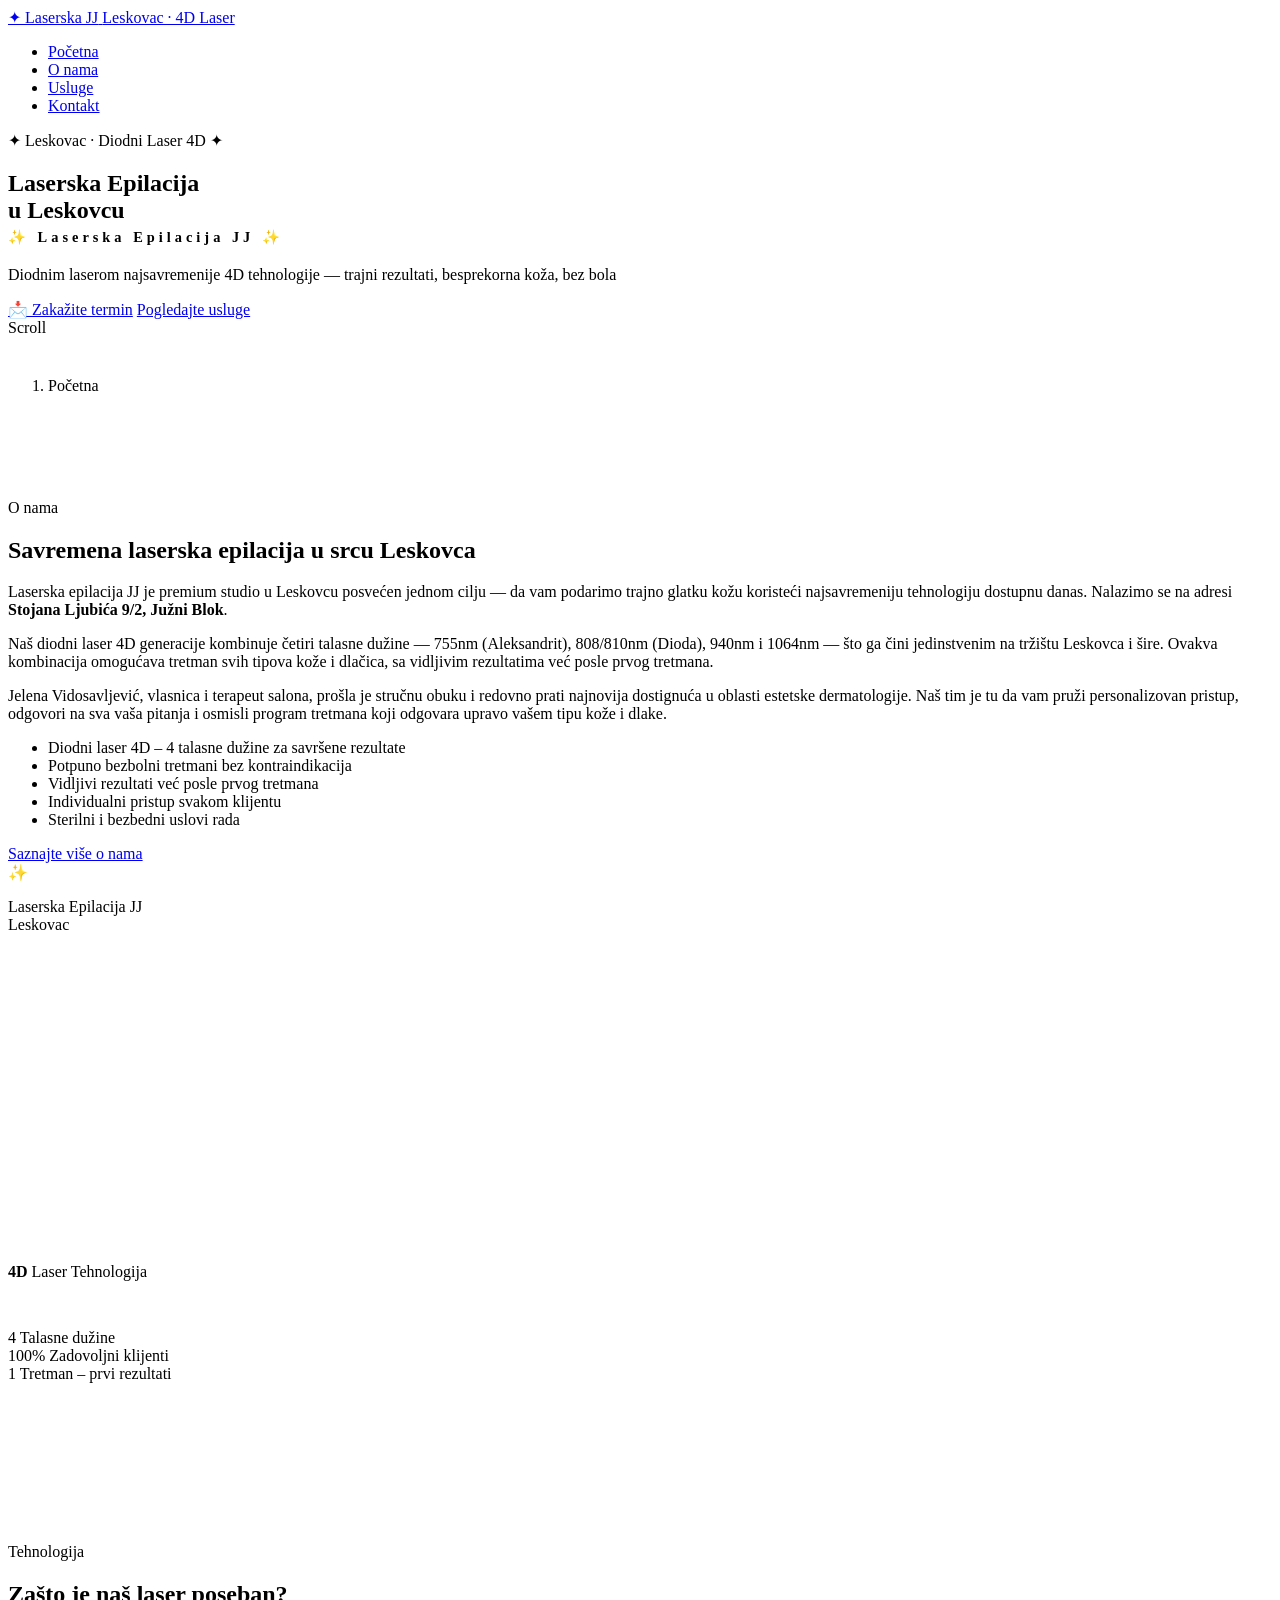
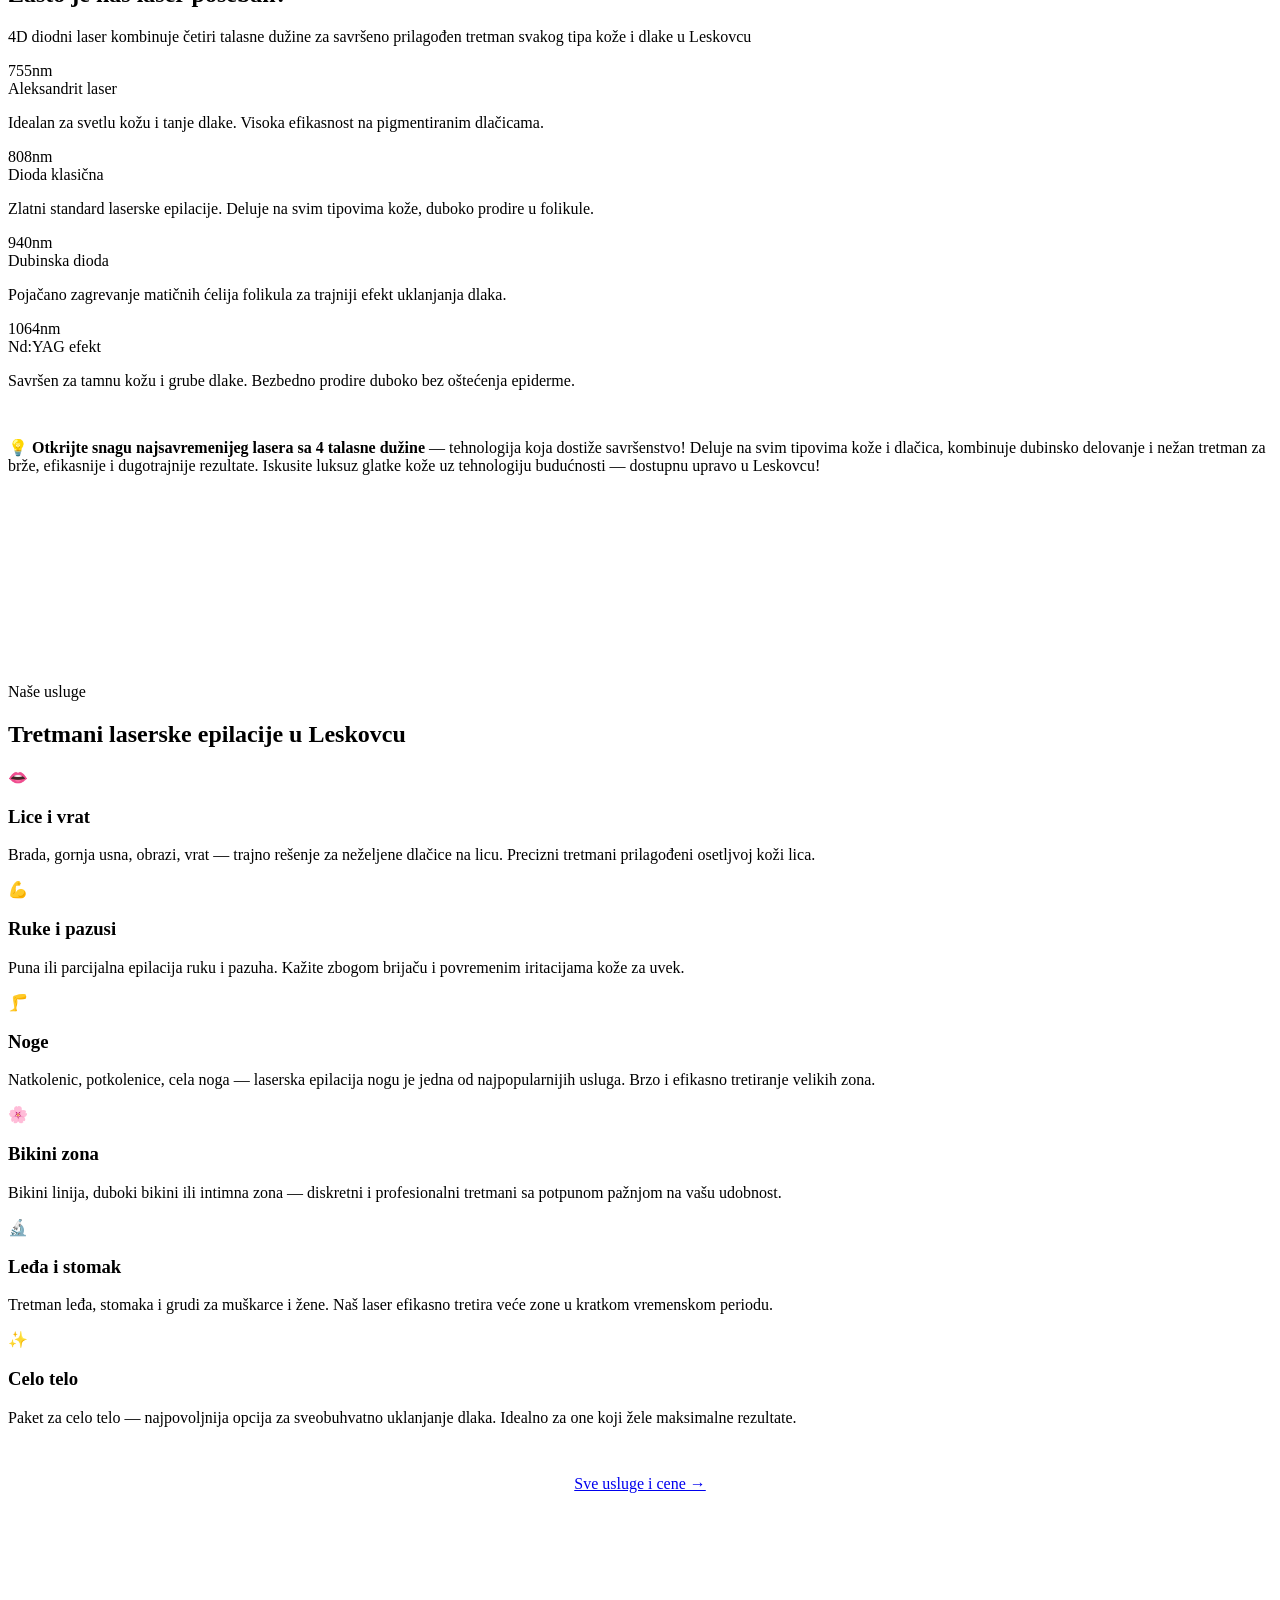
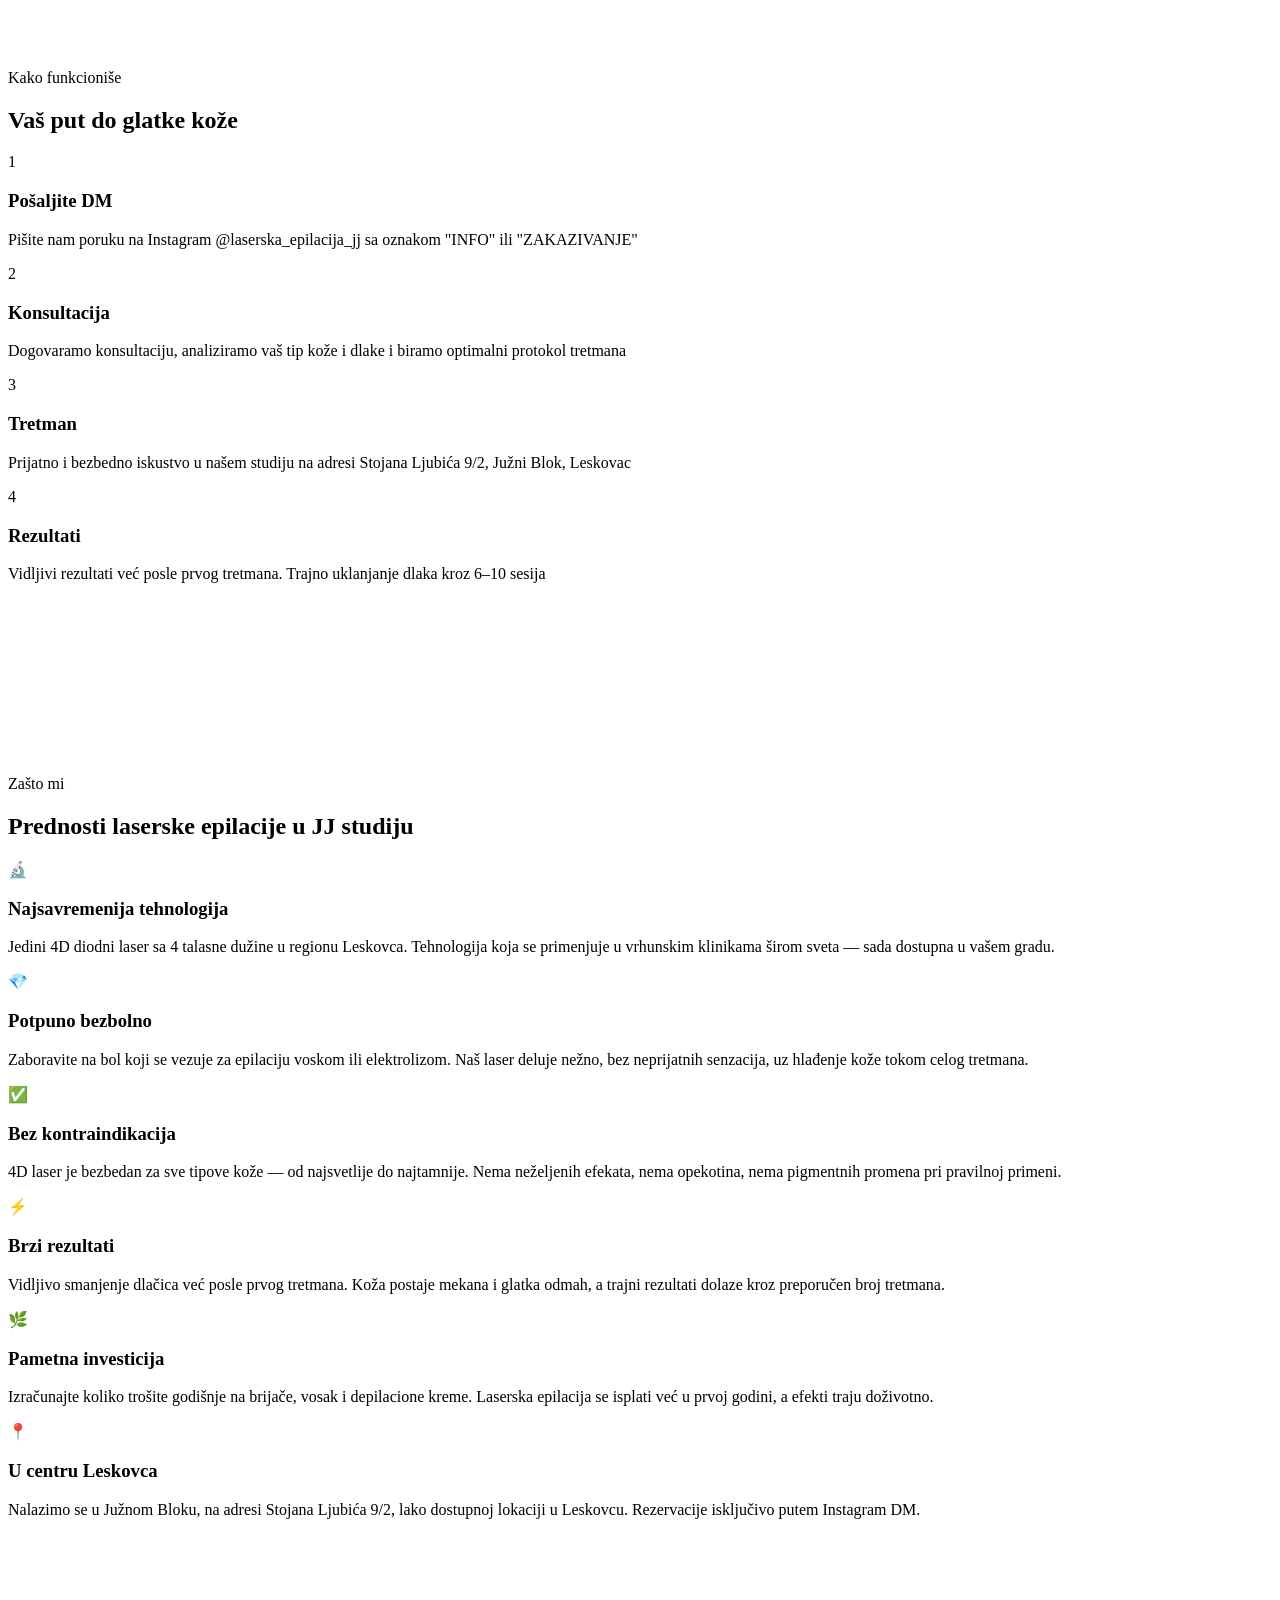
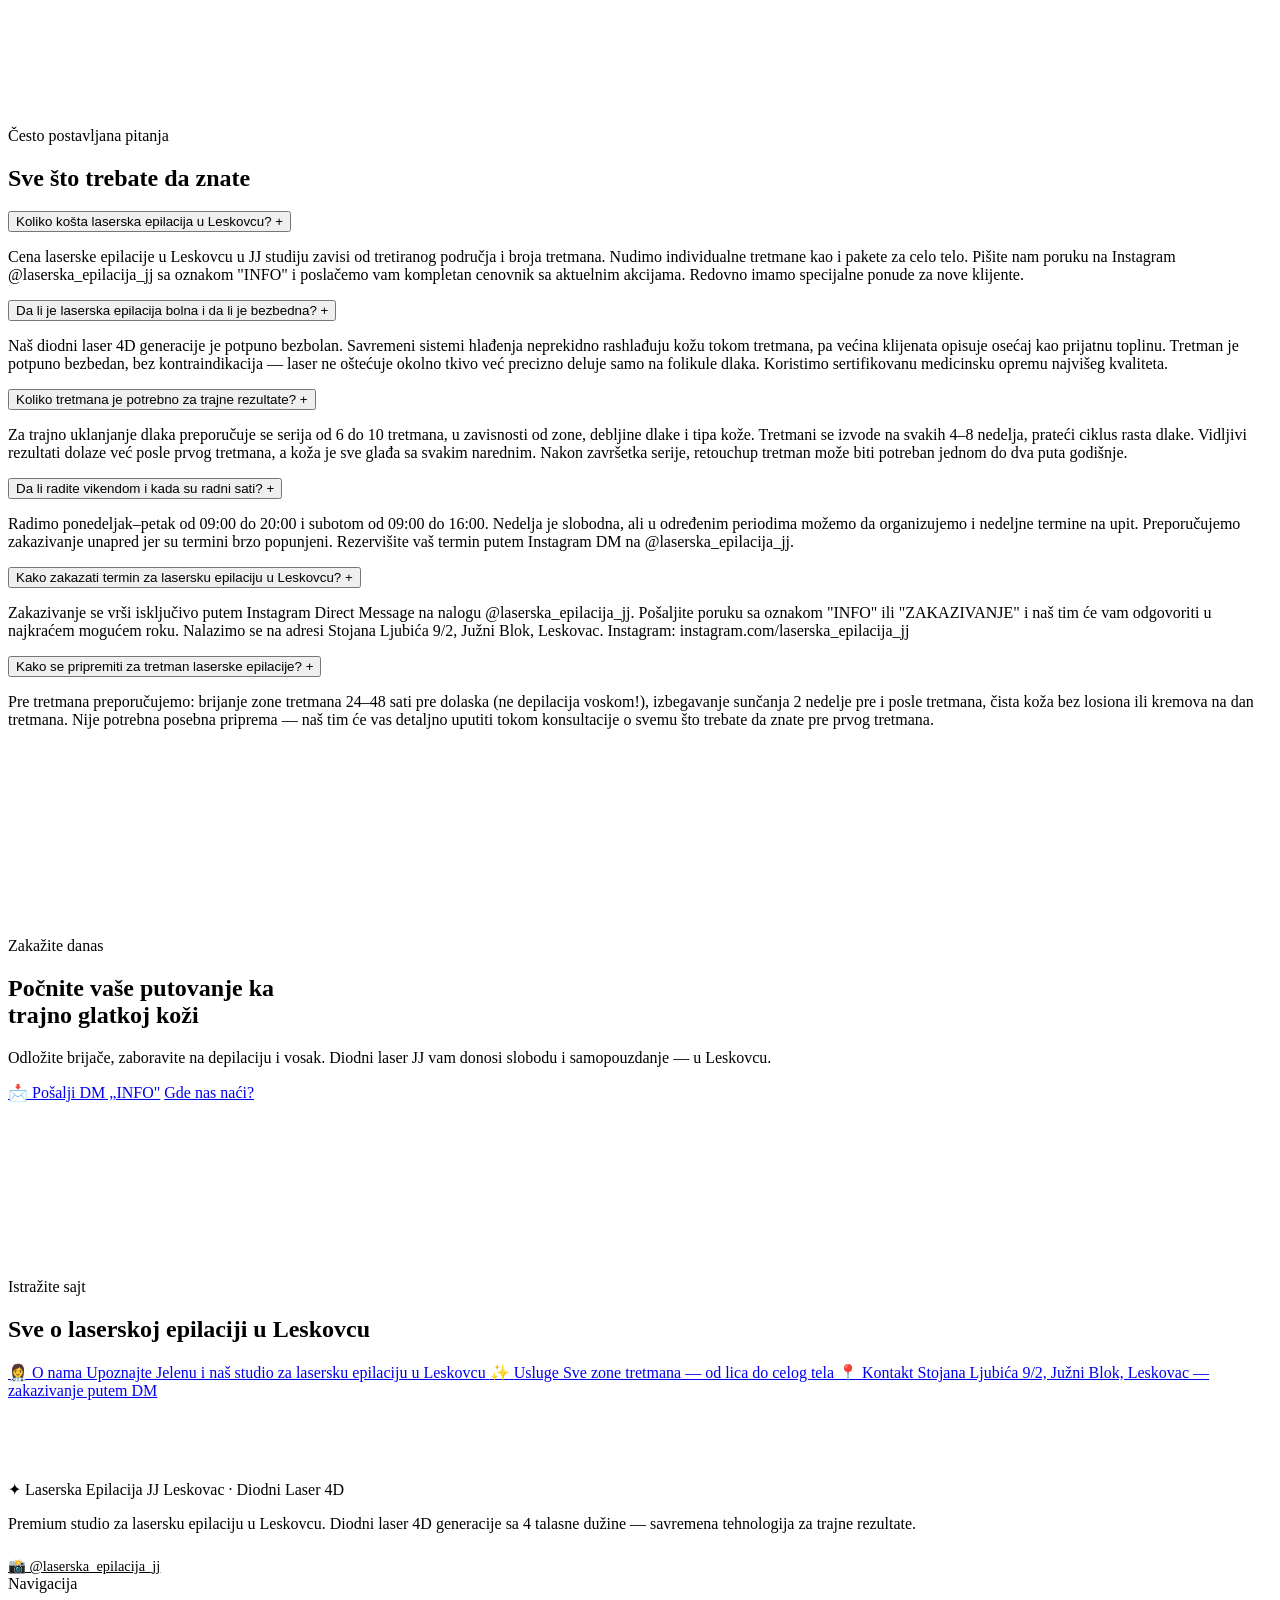
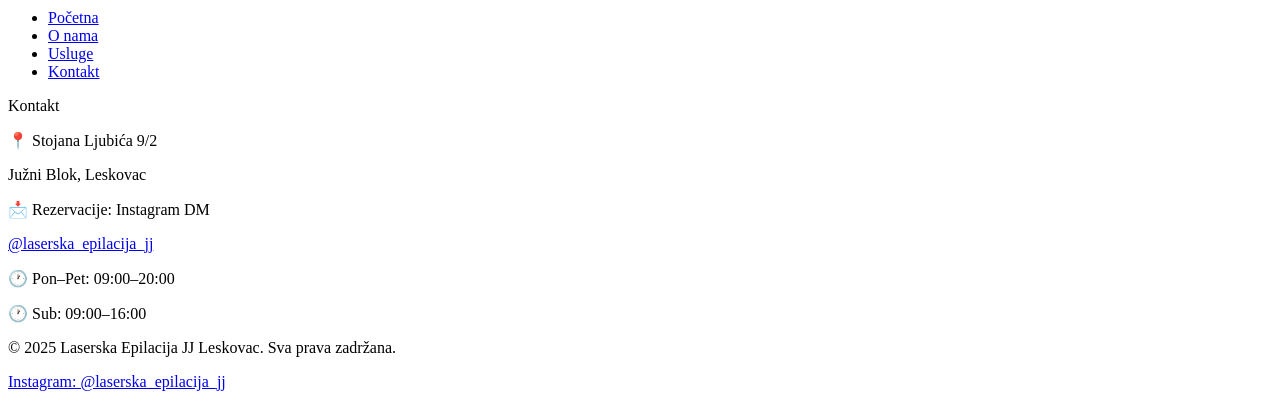
==== commit 626708e8: "Update index.html" ====
--- a/index.html
+++ b/index.html
@@ -20,10 +20,14 @@
 <meta name="twitter:description" content="Trajno uklanjanje dlaka diodnim laserom 4D u Leskovcu. Zakažite termin putem Instagram DM.">
 <meta name="twitter:image" content="https://laserska-epilacija-leskovac.com.in.rs/og-image.webp">
 <link rel="icon" type="image/x-icon" href="favicon.ico">
+
+<!--
 <link rel="preconnect" href="https://fonts.googleapis.com">
 <link rel="preconnect" href="https://fonts.gstatic.com" crossorigin>
 <link href="https://fonts.googleapis.com/css2?family=Playfair+Display:ital,wght@0,700;1,400&family=Cormorant+Garamond:ital,wght@0,400;0,600;1,400&family=Cinzel:wght@400;700&display=swap" rel="stylesheet">
 <link rel="stylesheet" href="style.css">
+-->
+  
 <script type="application/ld+json">
 {
   "@context": "https://schema.org",
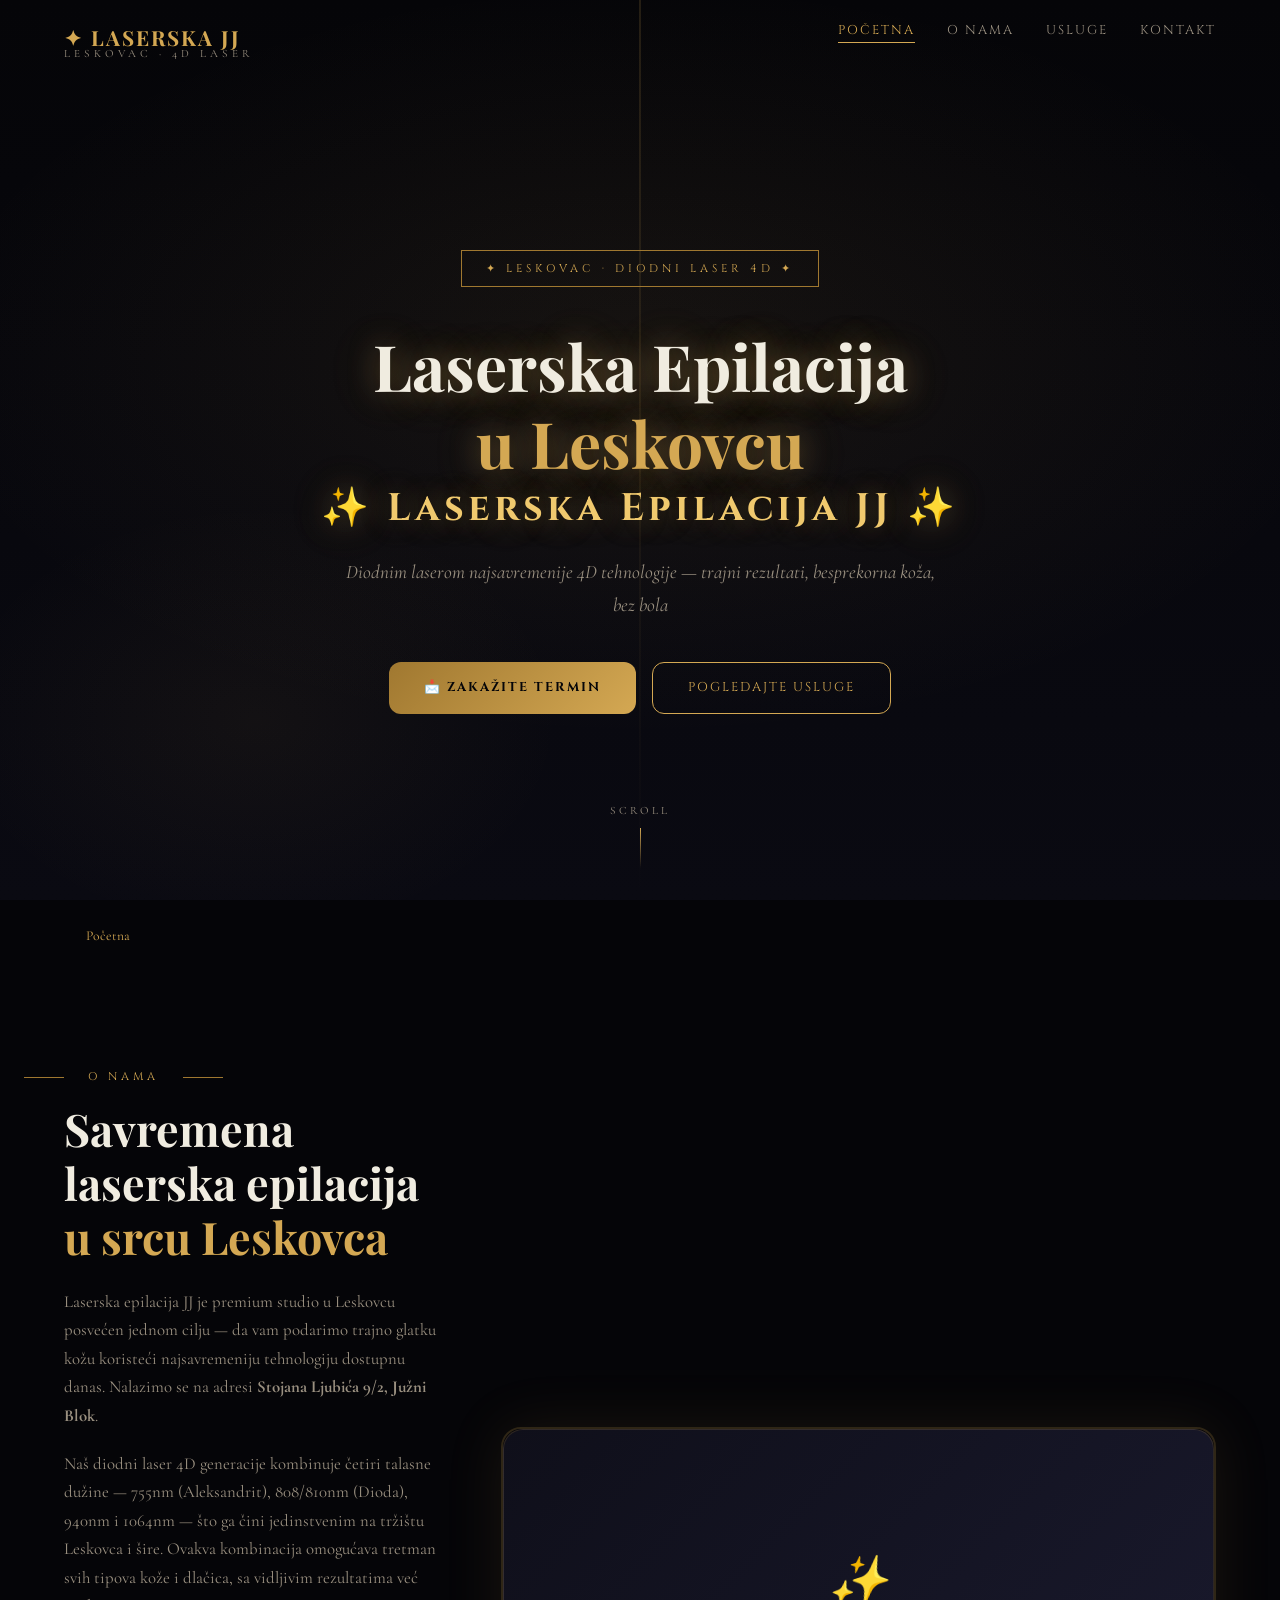
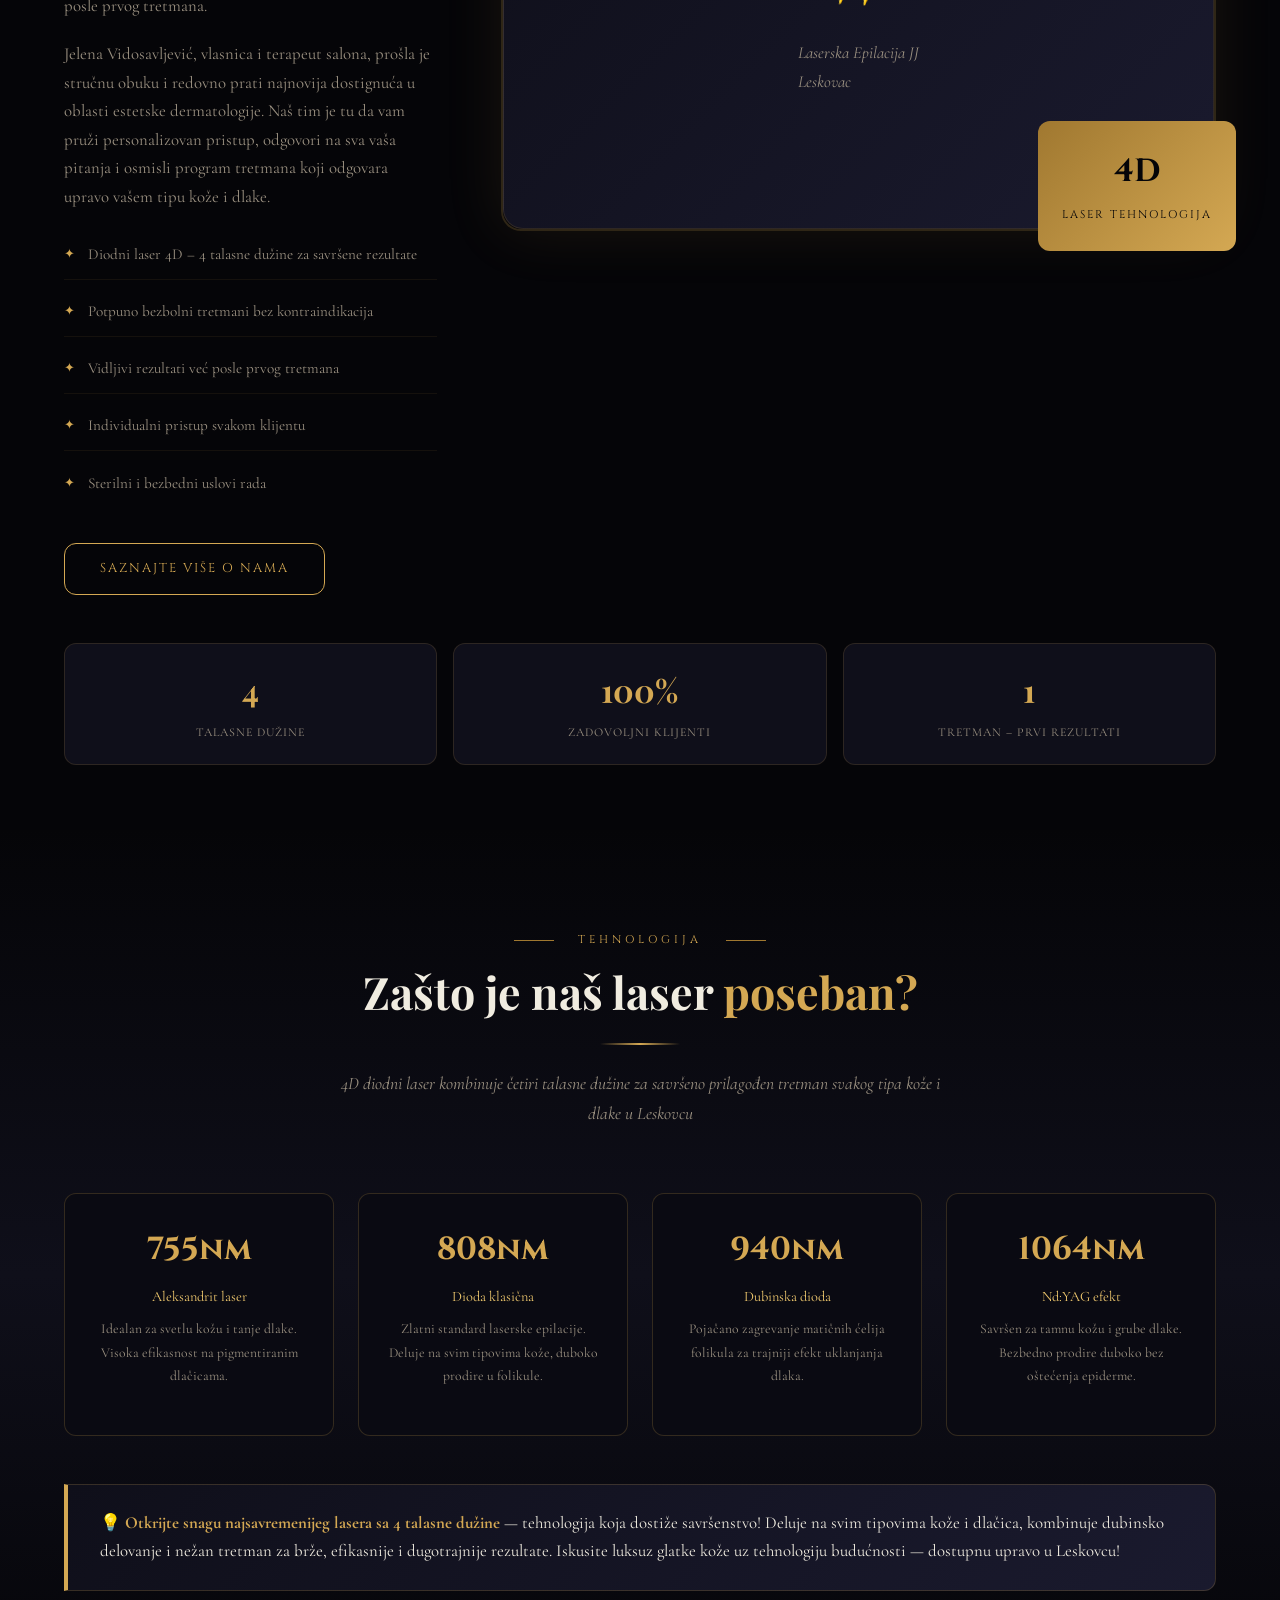
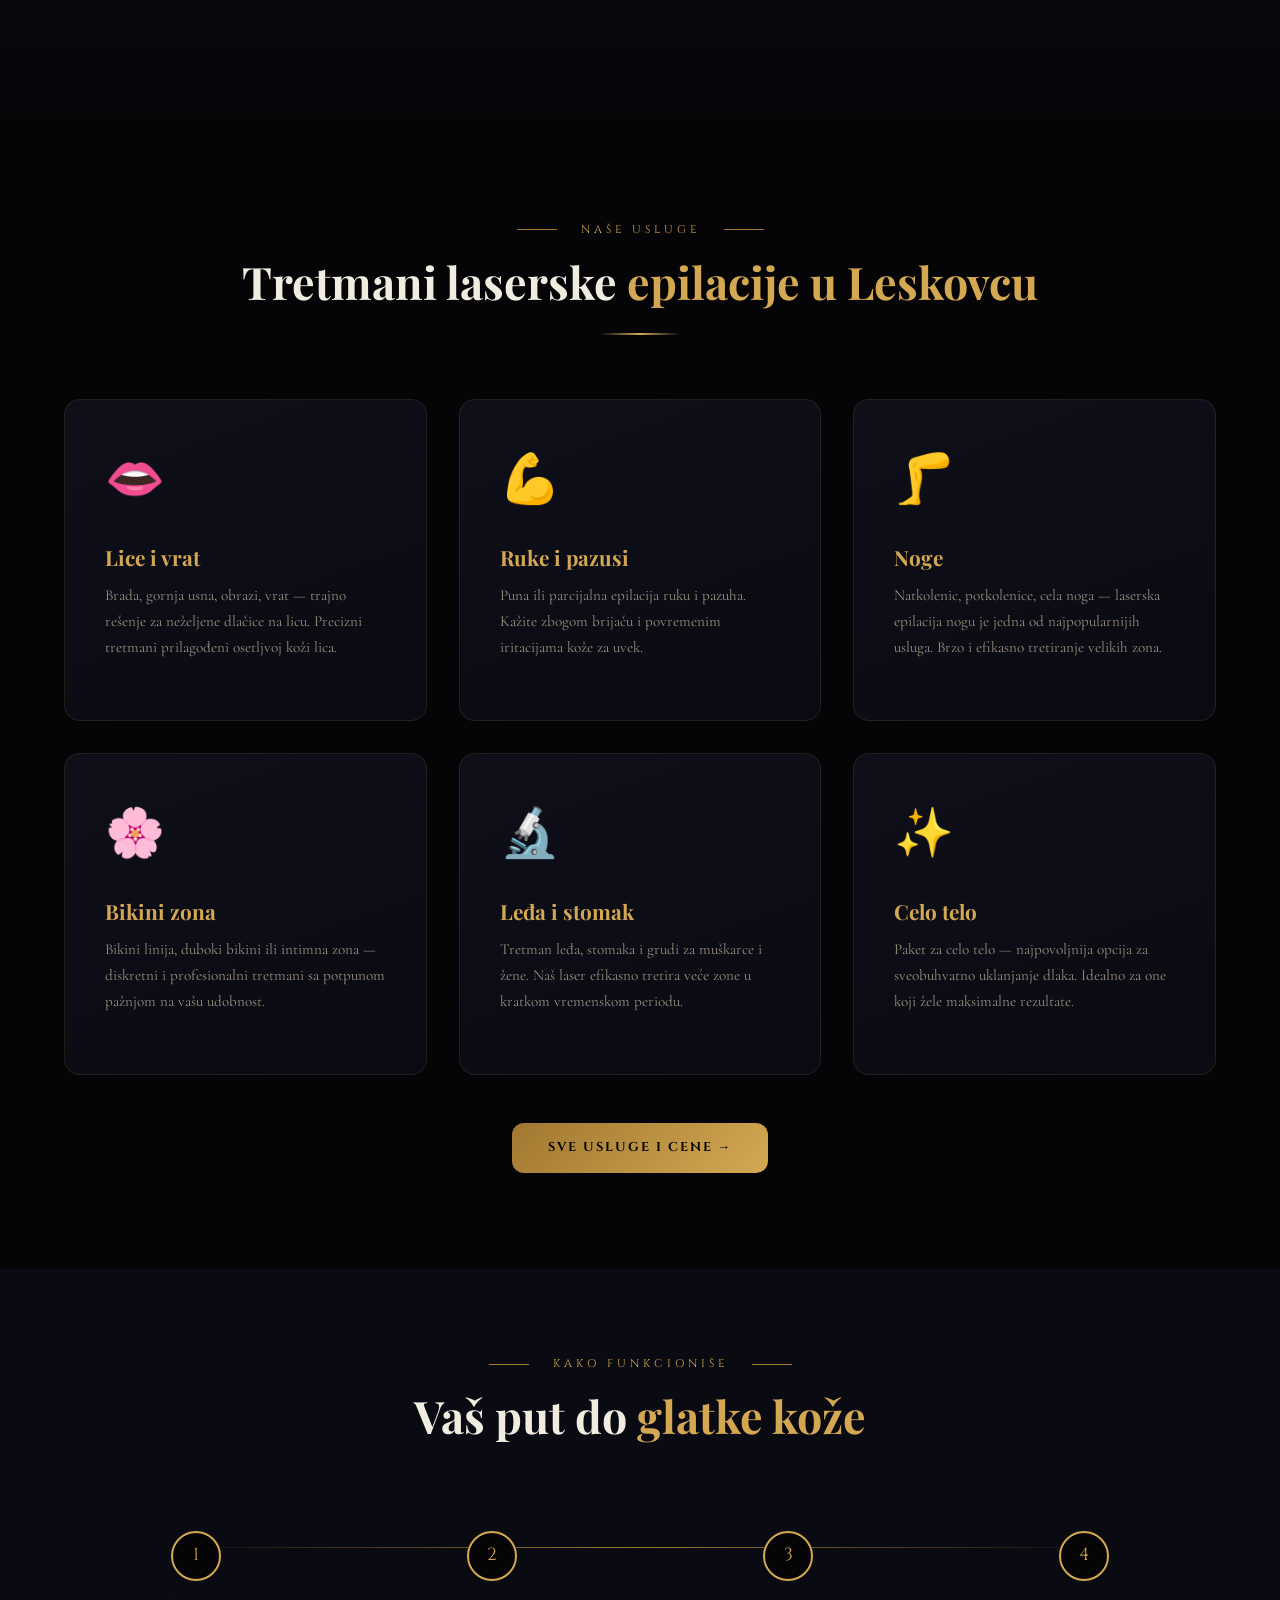
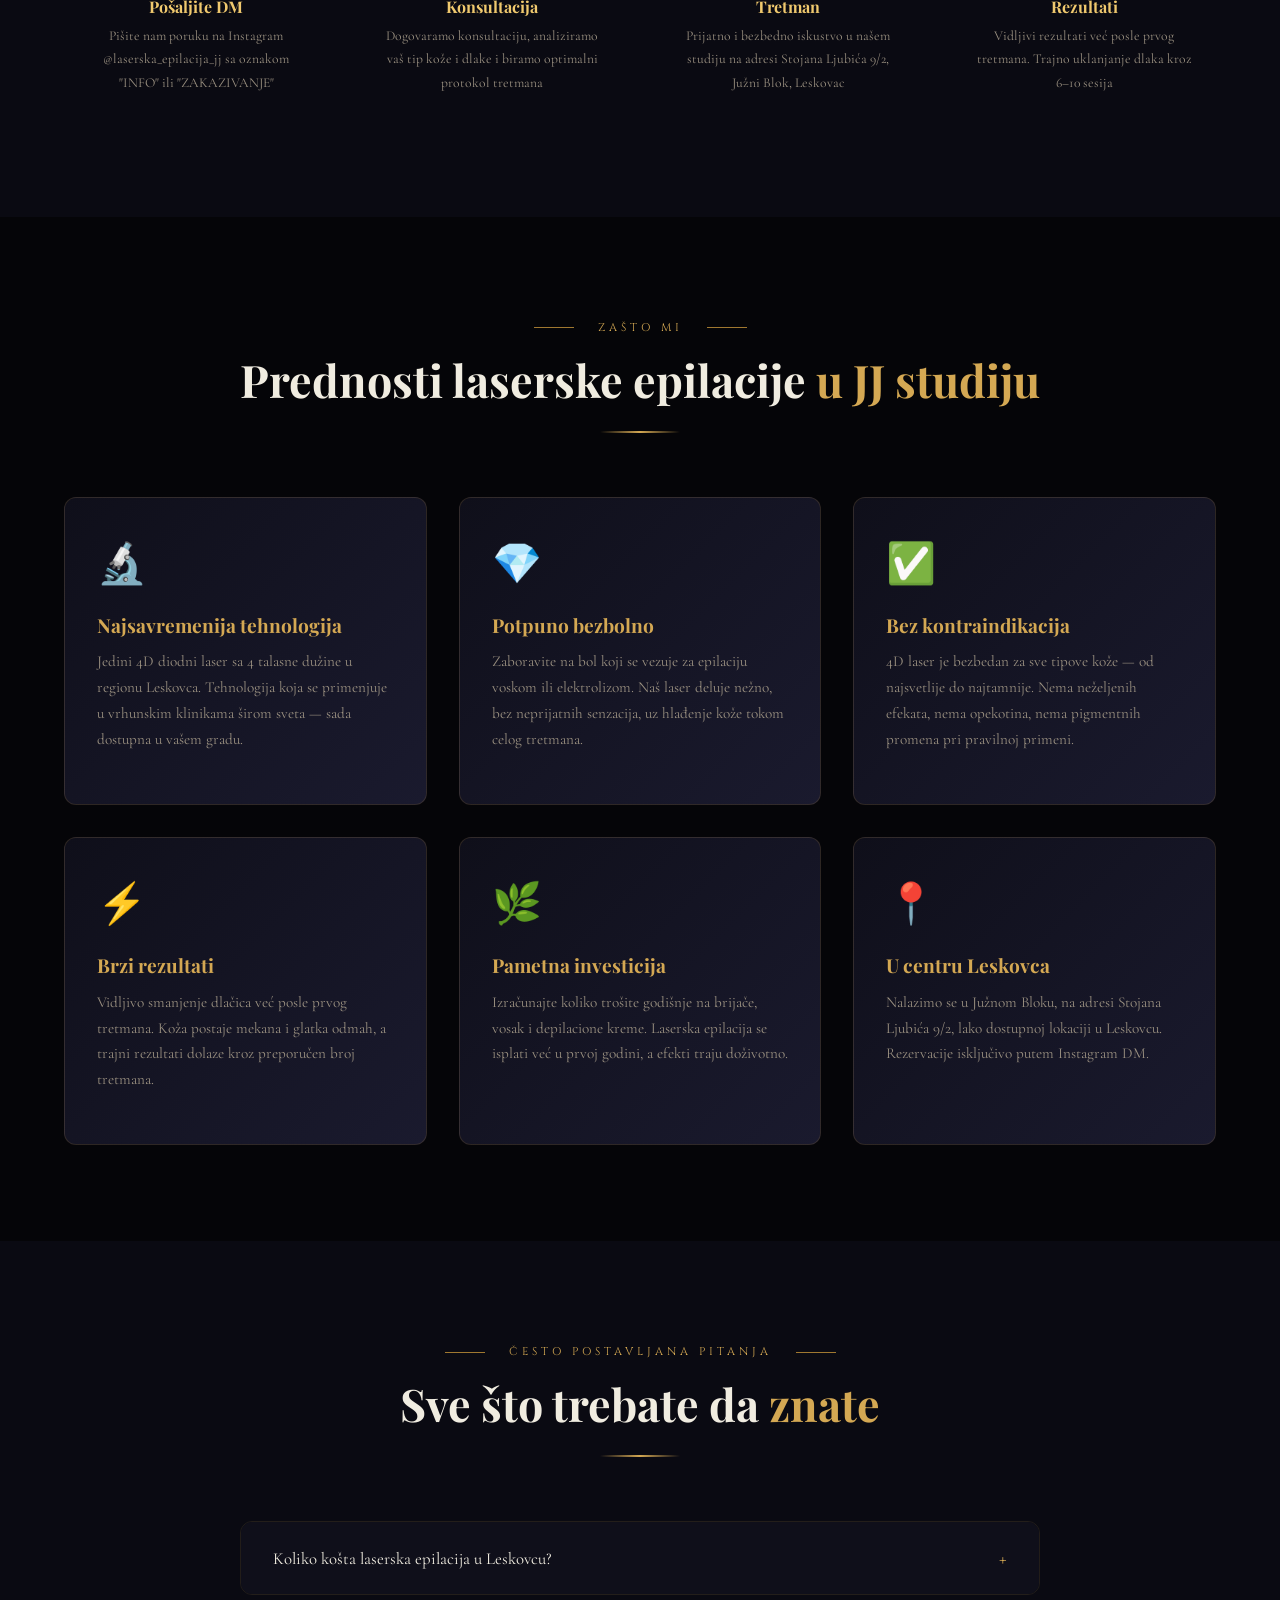
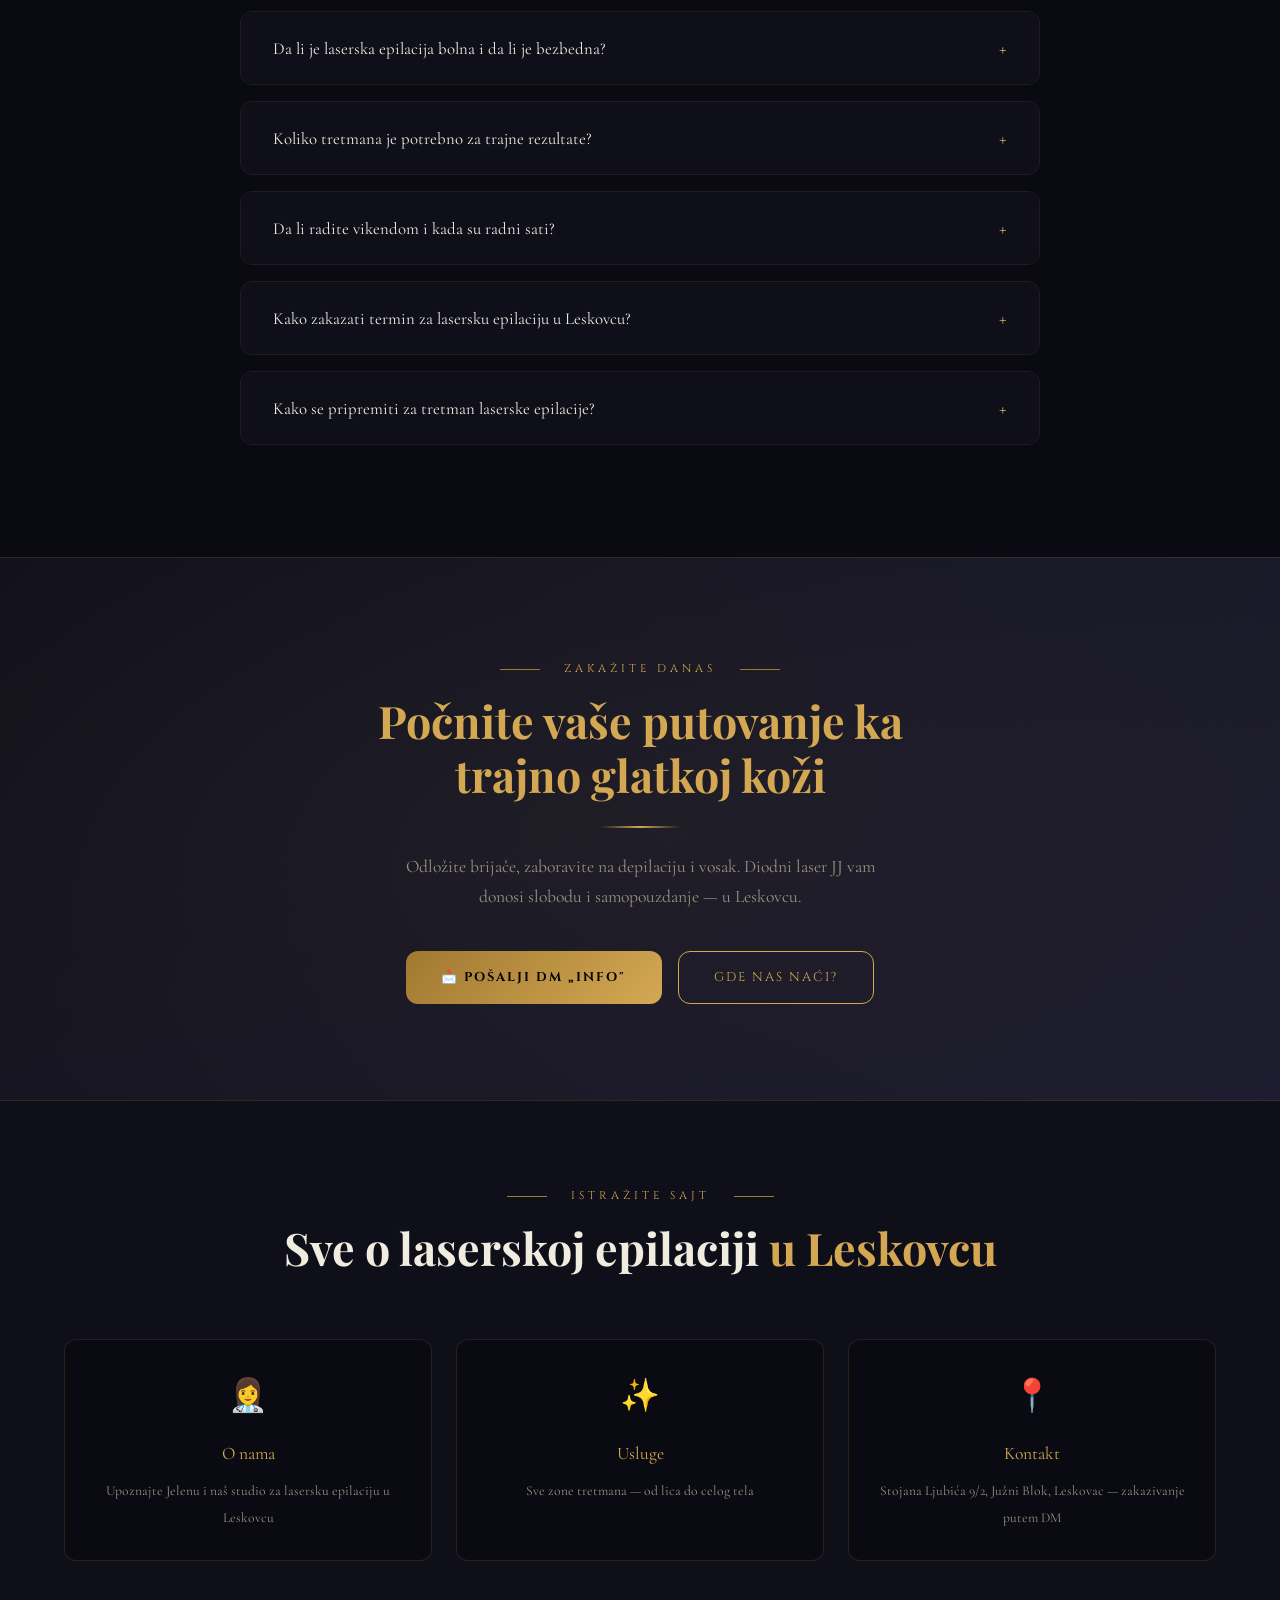
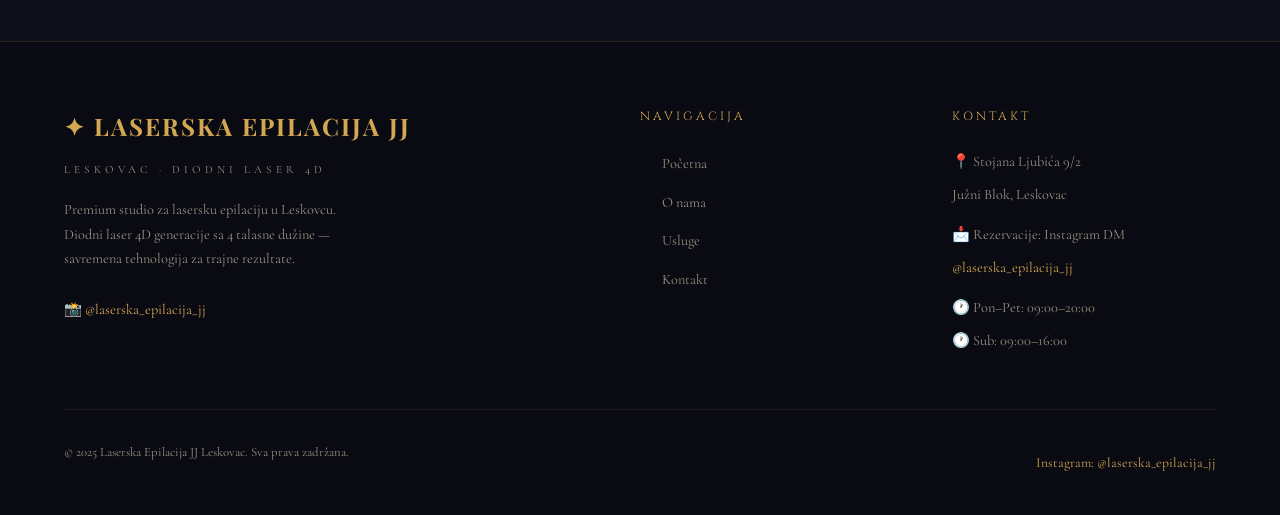
==== commit d0597bc5: "Update index.html" ====
--- a/index.html
+++ b/index.html
@@ -21,12 +21,12 @@
 <meta name="twitter:image" content="https://laserska-epilacija-leskovac.com.in.rs/og-image.webp">
 <link rel="icon" type="image/x-icon" href="favicon.ico">
 
-<!--
+
 <link rel="preconnect" href="https://fonts.googleapis.com">
 <link rel="preconnect" href="https://fonts.gstatic.com" crossorigin>
 <link href="https://fonts.googleapis.com/css2?family=Playfair+Display:ital,wght@0,700;1,400&family=Cormorant+Garamond:ital,wght@0,400;0,600;1,400&family=Cinzel:wght@400;700&display=swap" rel="stylesheet">
 <link rel="stylesheet" href="style.css">
--->
+
   
 <script type="application/ld+json">
 {
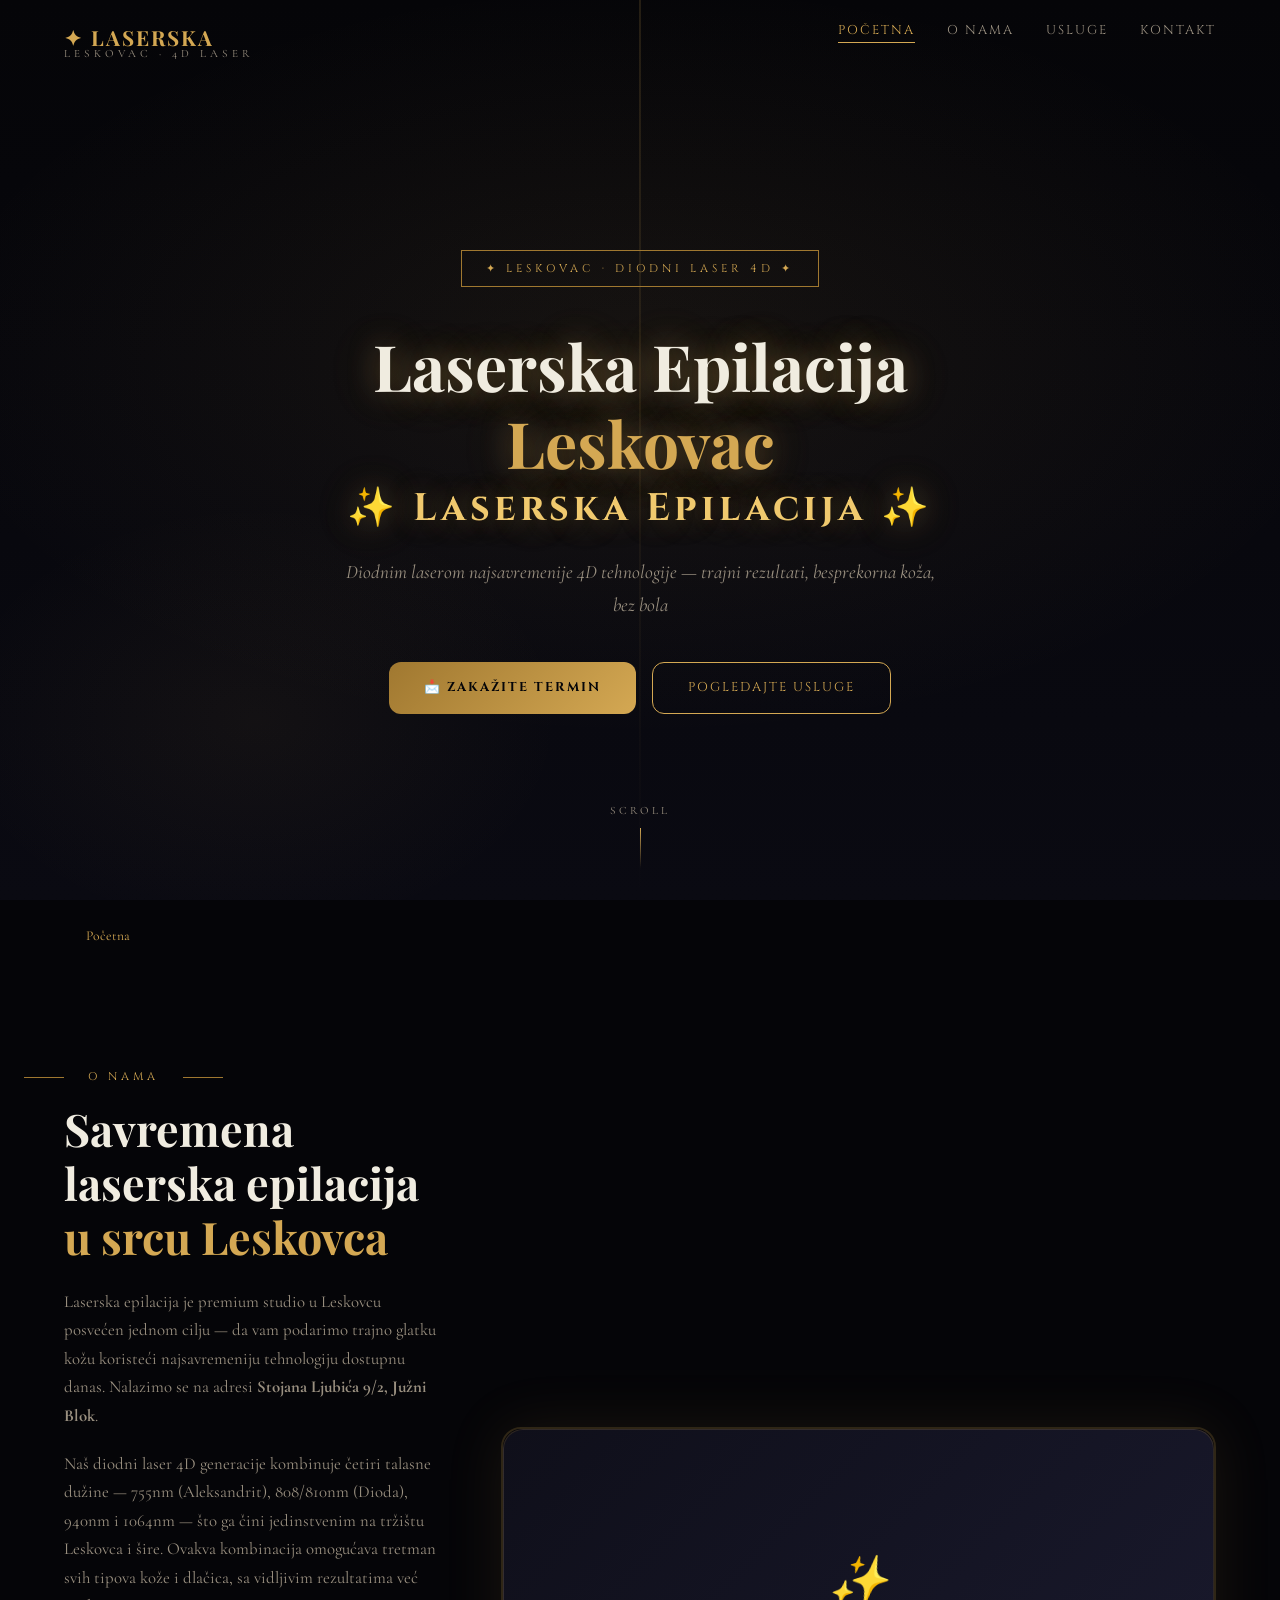
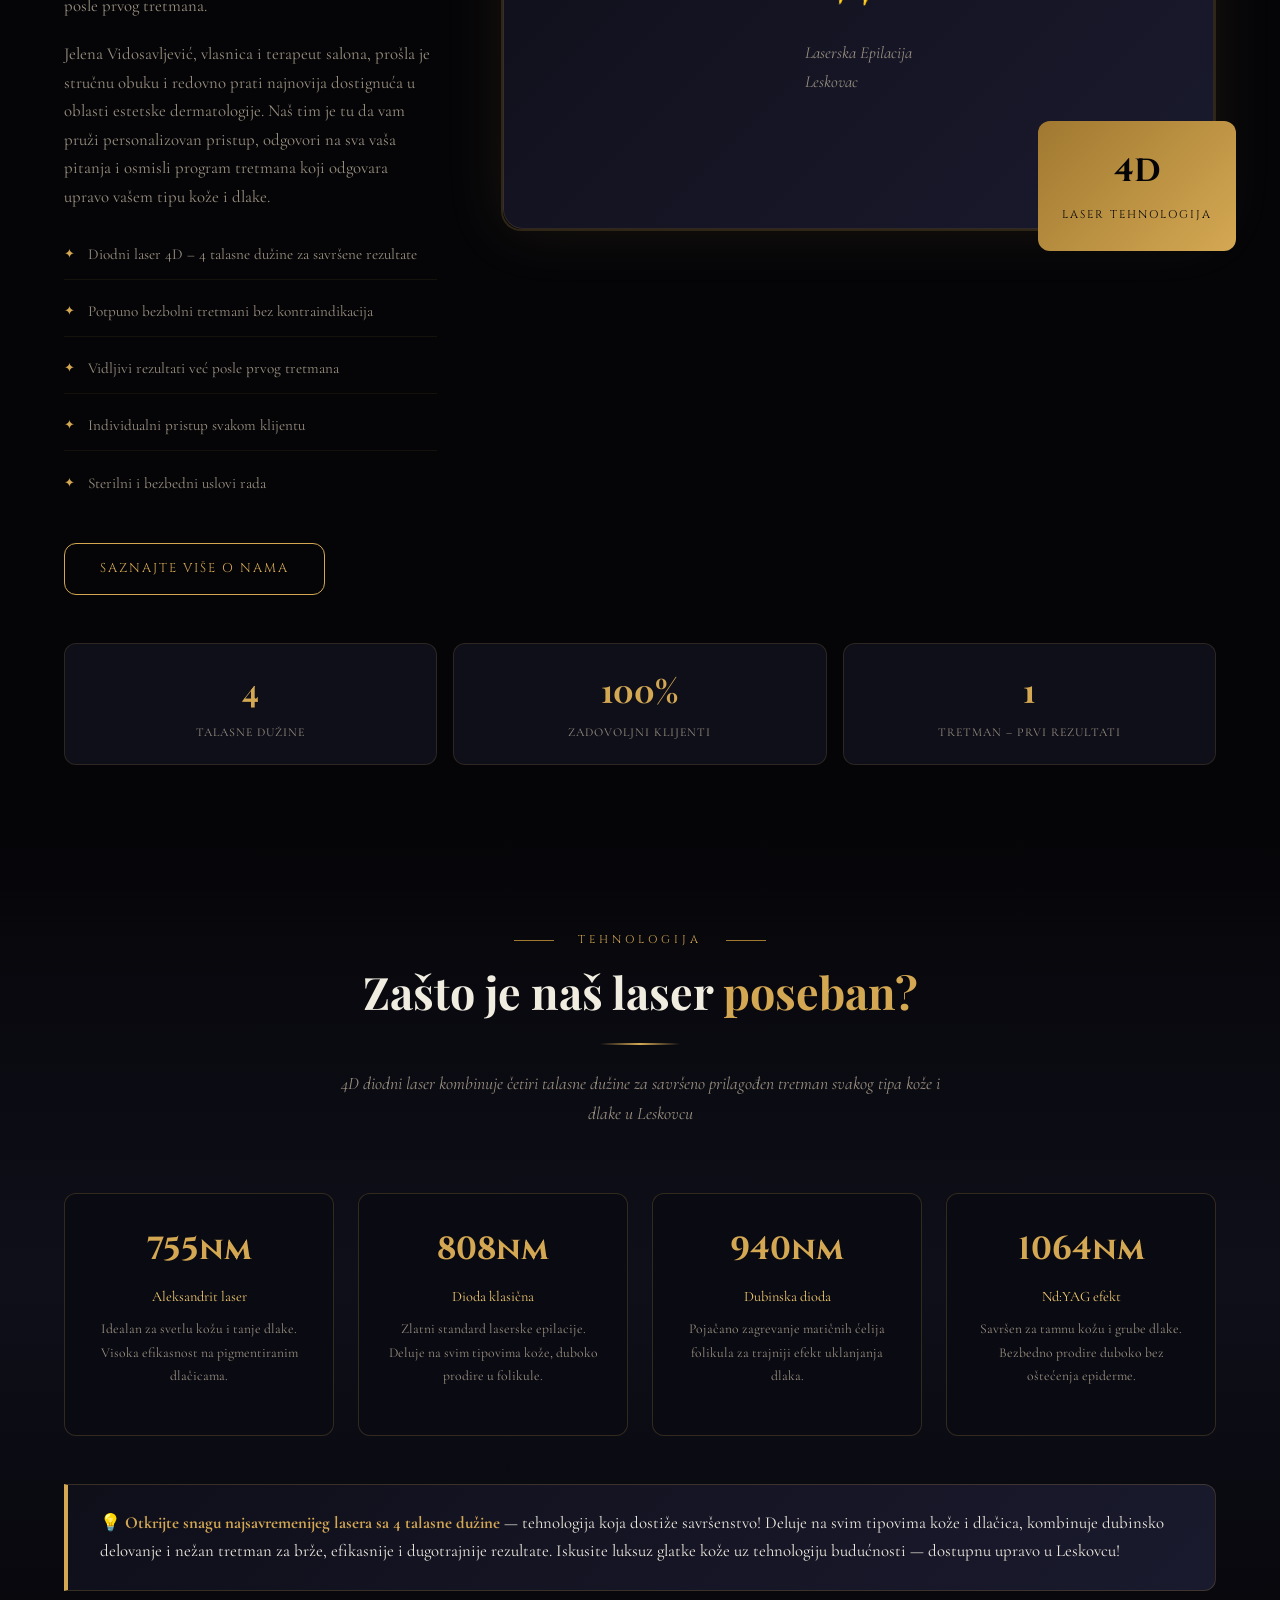
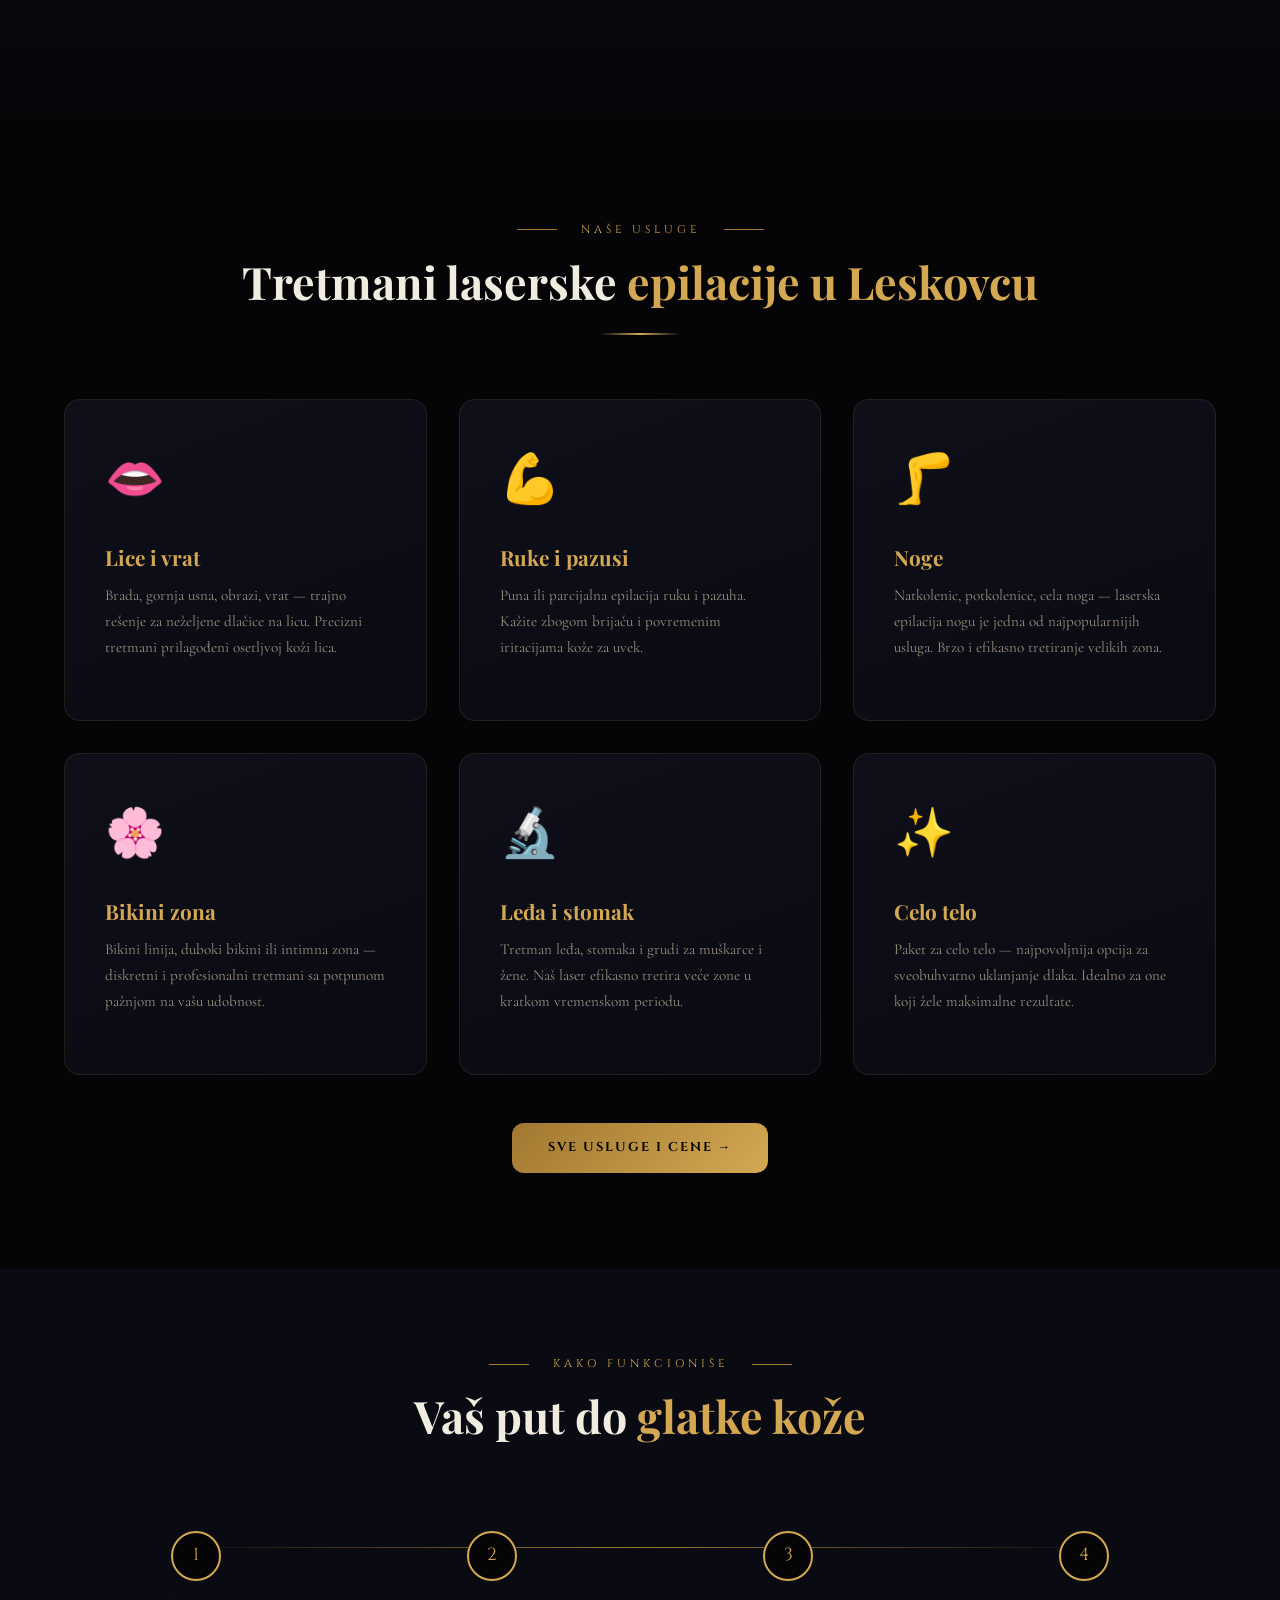
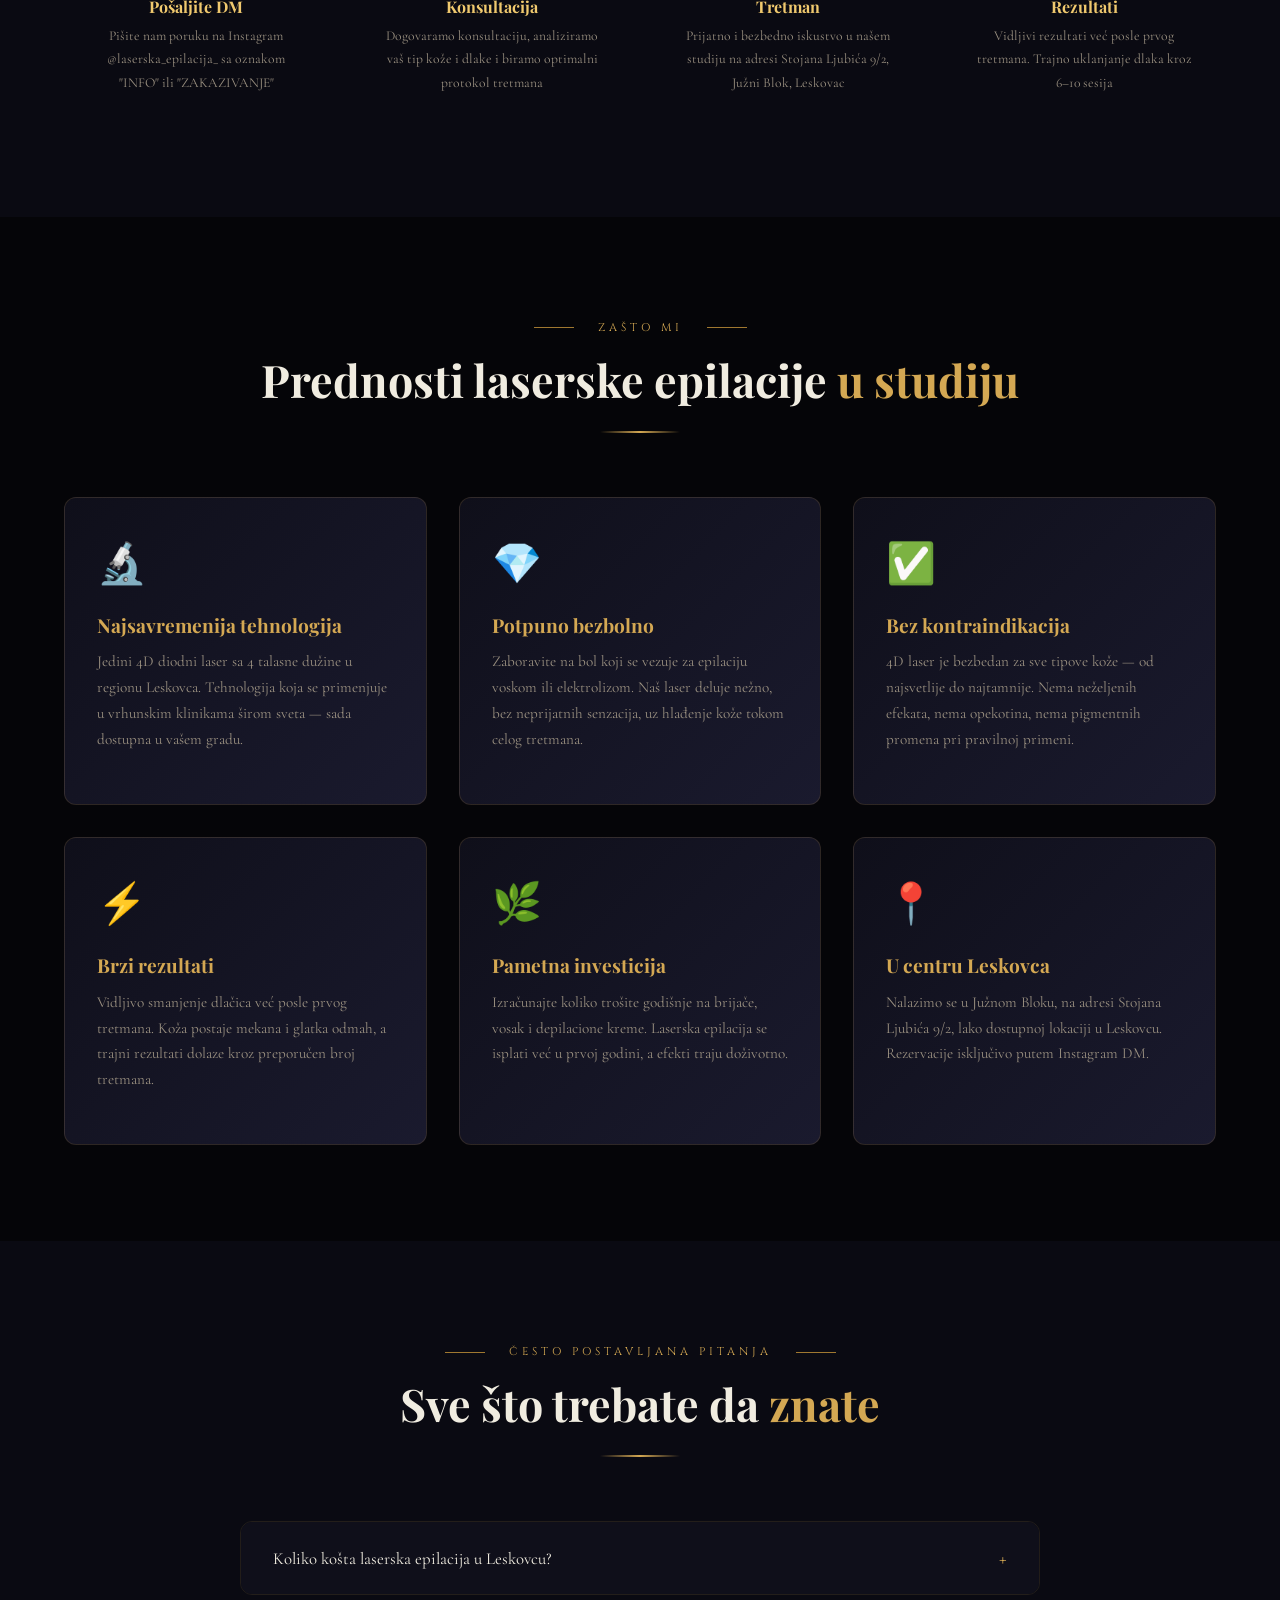
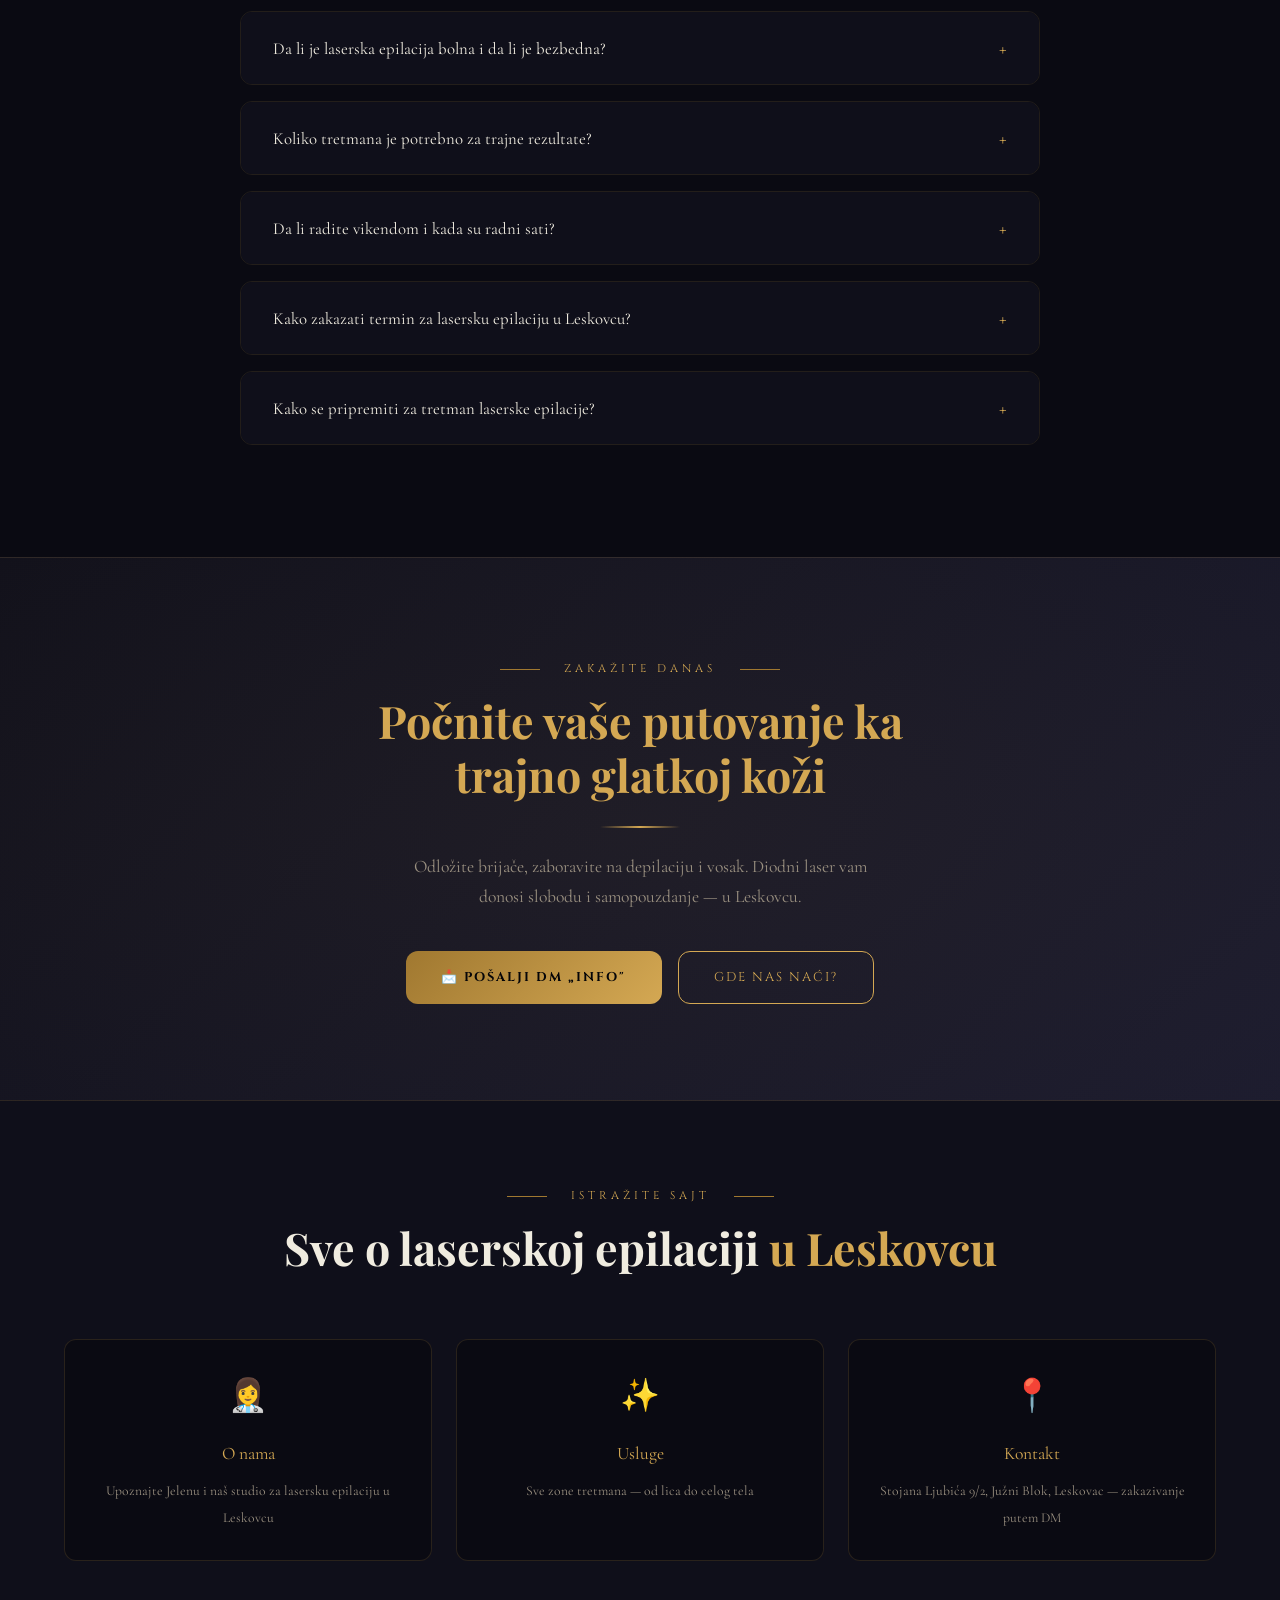
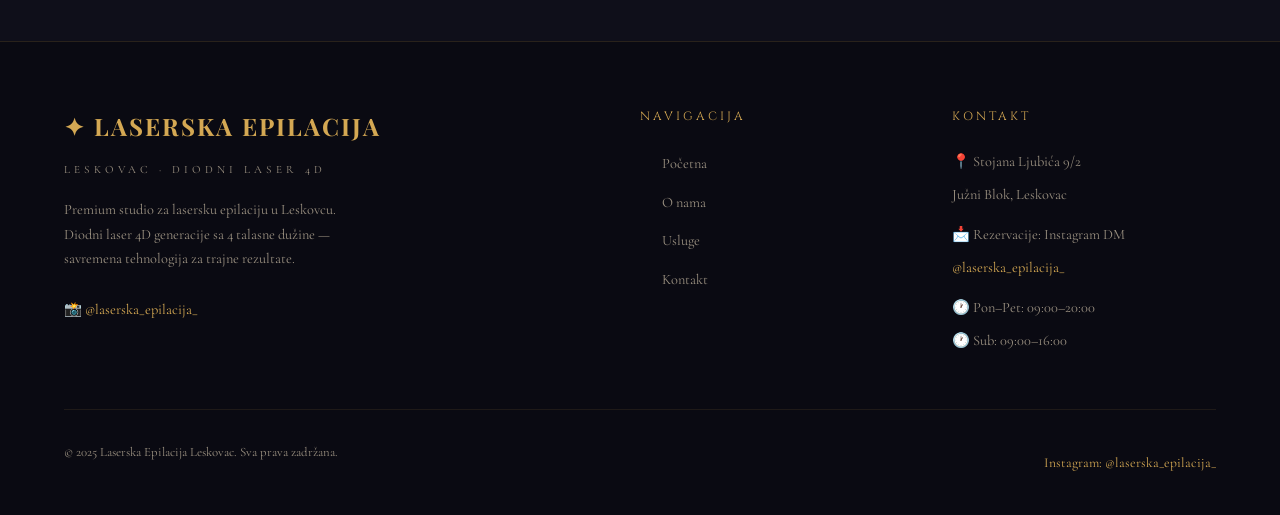
==== commit b09f9de1: "Update index.html" ====
--- a/index.html
+++ b/index.html
@@ -3,20 +3,20 @@
 <head>
 <meta charset="UTF-8">
 <meta name="viewport" content="width=device-width, initial-scale=1.0">
-<title>Laserska Epilacija Leskovac | JJ – Diodni Laser 4D | Stalna Depilacija</title>
-<meta name="description" content="Laserska epilacija u Leskovcu – JJ studio nudi tretmane diodnim laserom najnovije 4D generacije sa 4 talasne dužine. Bezbedno, trajno, bez bola. Zakažite termin putem Instagram DM.">
+<title>Laserska Epilacija Leskovac | Diodni Laser 4D | Trajna Depilacija</title>
+<meta name="description" content="Laserska epilacija u Leskovcu –  studio nudi tretmane diodnim laserom najnovije 4D generacije sa 4 talasne dužine. Bezbedno, trajno, bez bola. Zakažite termin putem Instagram DM.">
 <meta name="keywords" content="laserska epilacija Leskovac, laserska depilacija Leskovac, diodni laser Leskovac, epilacija laserom Leskovac, trajno uklanjanje dlaka Leskovac">
 <meta name="robots" content="index, follow">
-<meta name="author" content="Laserska epilacija JJ Leskovac">
+<meta name="author" content="Laserska epilacija  Leskovac">
 <link rel="canonical" href="https://laserska-epilacija-leskovac.com.in.rs/index.html">
-<meta property="og:title" content="Laserska Epilacija Leskovac | JJ – Diodni Laser 4D">
+<meta property="og:title" content="Laserska Epilacija Leskovac |  – Diodni Laser 4D">
 <meta property="og:description" content="Trajno uklanjanje dlaka diodnim laserom 4D u Leskovcu. Siguran tretman, vidljivi rezultati već posle prvog tretmana. Zakažite termin.">
 <meta property="og:type" content="website">
 <meta property="og:url" content="https://laserska-epilacija-leskovac.com.in.rs/">
 <meta property="og:image" content="https://laserska-epilacija-leskovac.com.in.rs/og-image.webp">
 <meta property="og:locale" content="sr_RS">
 <meta name="twitter:card" content="summary_large_image">
-<meta name="twitter:title" content="Laserska Epilacija Leskovac | JJ – Diodni Laser 4D">
+<meta name="twitter:title" content="Laserska Epilacija Leskovac |  – Diodni Laser 4D">
 <meta name="twitter:description" content="Trajno uklanjanje dlaka diodnim laserom 4D u Leskovcu. Zakažite termin putem Instagram DM.">
 <meta name="twitter:image" content="https://laserska-epilacija-leskovac.com.in.rs/og-image.webp">
 <link rel="icon" type="image/x-icon" href="favicon.ico">
@@ -32,7 +32,7 @@
 {
   "@context": "https://schema.org",
   "@type": "LocalBusiness",
-  "name": "Laserska Epilacija JJ Leskovac",
+  "name": "Laserska Epilacija  Leskovac",
   "image": "https://laserska-epilacija-leskovac.com.in.rs/og-image.webp",
   "description": "Salon za lasersku epilaciju u Leskovcu koji koristi diodni laser najnovije 4D generacije sa 4 talasne dužine.",
   "url": "https://laserska-epilacija-leskovac.com.in.rs",
@@ -54,7 +54,7 @@
     {"@type": "OpeningHoursSpecification","dayOfWeek": ["Monday","Tuesday","Wednesday","Thursday","Friday"],"opens": "09:00","closes": "20:00"},
     {"@type": "OpeningHoursSpecification","dayOfWeek": ["Saturday"],"opens": "09:00","closes": "16:00"}
   ],
-  "sameAs": ["https://www.instagram.com/laserska_epilacija_jj/"],
+  "sameAs": ["https://www.instagram.com/laserska_epilacija_/"],
   "priceRange": "$$",
   "servesCuisine": "Beauty Services",
   "@id": "https://laserska-epilacija-leskovac.com.in.rs/#business"
@@ -64,9 +64,9 @@
 {
   "@context": "https://schema.org",
   "@type": "WebSite",
-  "name": "Laserska Epilacija Leskovac JJ",
+  "name": "Laserska Epilacija Leskovac ",
   "url": "https://laserska-epilacija-leskovac.com.in.rs",
-  "description": "Sajt salona za lasersku epilaciju JJ u Leskovcu",
+  "description": "Sajt salona za lasersku epilaciju  u Leskovcu",
   "inLanguage": "sr"
 }
 </script>
@@ -79,7 +79,7 @@
     {"@type":"Question","name":"Da li je laserska epilacija bolna?","acceptedAnswer":{"@type":"Answer","text":"Naš diodni laser 4D je potpuno bezbolan. Pacijenti opisuju osećaj kao blagi toplinski impuls, bez neprijatnosti."}},
     {"@type":"Question","name":"Koliko tretmana je potrebno?","acceptedAnswer":{"@type":"Answer","text":"Za optimalne rezultate preporučuje se 6–10 tretmana u intervalima od 4–8 nedelja, u zavisnosti od zone i tipa dlake."}},
     {"@type":"Question","name":"Da li radite vikendom?","acceptedAnswer":{"@type":"Answer","text":"Da, radimo subotom od 09:00 do 16:00. Rezervacije isključivo putem Instagram DM."}},
-    {"@type":"Question","name":"Kako zakazati termin?","acceptedAnswer":{"@type":"Answer","text":"Termine zakazujemo isključivo putem Instagram Direct Message na nalogu @laserska_epilacija_jj."}}
+    {"@type":"Question","name":"Kako zakazati termin?","acceptedAnswer":{"@type":"Answer","text":"Termine zakazujemo isključivo putem Instagram Direct Message na nalogu @laserska_epilacija_."}}
   ]
 }
 </script>
@@ -99,8 +99,8 @@
 
 <nav>
   <div class="nav-inner">
-    <a href="index.html" class="logo" aria-label="Laserska epilacija JJ Leskovac">
-      <span class="logo-main">✦ Laserska JJ</span>
+    <a href="index.html" class="logo" aria-label="Laserska epilacija  Leskovac">
+      <span class="logo-main">✦ Laserska </span>
       <span class="logo-sub">Leskovac · 4D Laser</span>
     </a>
     <ul class="nav-links">
@@ -123,12 +123,12 @@
     <div class="hero-badge">✦ Leskovac · Diodni Laser 4D ✦</div>
     <h1 class="hero-title glow-text">
       Laserska Epilacija<br>
-      <span>u Leskovcu</span>
-      <em style="font-size:.6em;font-style:normal;display:block;margin-top:.3rem;letter-spacing:4px;font-family:'Cinzel',serif">✨ Laserska Epilacija JJ ✨</em>
+      <span>Leskovac</span>
+      <em style="font-size:.6em;font-style:normal;display:block;margin-top:.3rem;letter-spacing:4px;font-family:'Cinzel',serif">✨ Laserska Epilacija  ✨</em>
     </h1>
     <p class="hero-sub">Diodnim laserom najsavremenije 4D tehnologije — trajni rezultati, besprekorna koža, bez bola</p>
     <div class="hero-cta">
-      <a href="https://www.instagram.com/laserska_epilacija_jj/" target="_blank" rel="noopener" class="btn btn-primary">📩 Zakažite termin</a>
+      <a href="https://www.instagram.com/laserska_epilacija_/" target="_blank" rel="noopener" class="btn btn-primary">📩 Zakažite termin</a>
       <a href="usluge.html" class="btn btn-outline">Pogledajte usluge</a>
     </div>
   </div>
@@ -154,7 +154,7 @@
       <div class="about-text fade-in-left">
         <div class="section-label">O nama</div>
         <h2 class="section-title">Savremena laserska epilacija <span>u srcu Leskovca</span></h2>
-        <p>Laserska epilacija JJ je premium studio u Leskovcu posvećen jednom cilju — da vam podarimo trajno glatku kožu koristeći najsavremeniju tehnologiju dostupnu danas. Nalazimo se na adresi <strong>Stojana Ljubića 9/2, Južni Blok</strong>.</p>
+        <p>Laserska epilacija  je premium studio u Leskovcu posvećen jednom cilju — da vam podarimo trajno glatku kožu koristeći najsavremeniju tehnologiju dostupnu danas. Nalazimo se na adresi <strong>Stojana Ljubića 9/2, Južni Blok</strong>.</p>
         <p>Naš diodni laser 4D generacije kombinuje četiri talasne dužine — 755nm (Aleksandrit), 808/810nm (Dioda), 940nm i 1064nm — što ga čini jedinstvenim na tržištu Leskovca i šire. Ovakva kombinacija omogućava tretman svih tipova kože i dlačica, sa vidljivim rezultatima već posle prvog tretmana.</p>
         <p>Jelena Vidosavljević, vlasnica i terapeut salona, prošla je stručnu obuku i redovno prati najnovija dostignuća u oblasti estetske dermatologije. Naš tim je tu da vam pruži personalizovan pristup, odgovori na sva vaša pitanja i osmisli program tretmana koji odgovara upravo vašem tipu kože i dlake.</p>
         <ul class="features-list">
@@ -168,9 +168,9 @@
       </div>
       <div class="about-visual fade-in-right">
         <div class="about-img-wrap">
-          <div class="img-placeholder" style="height:400px;border-radius:20px" role="img" aria-label="Laserska epilacija JJ salon u Leskovcu">
+          <div class="img-placeholder" style="height:400px;border-radius:20px" role="img" aria-label="Laserska epilacija  salon u Leskovcu">
             <span>✨</span>
-            <p>Laserska Epilacija JJ<br>Leskovac</p>
+            <p>Laserska Epilacija <br>Leskovac</p>
           </div>
         </div>
         <div class="about-badge">
@@ -290,7 +290,7 @@
       <div class="step fade-in">
         <div class="step-num">1</div>
         <h3 class="step-title">Pošaljite DM</h3>
-        <p class="step-desc">Pišite nam poruku na Instagram @laserska_epilacija_jj sa oznakom "INFO" ili "ZAKAZIVANJE"</p>
+        <p class="step-desc">Pišite nam poruku na Instagram @laserska_epilacija_ sa oznakom "INFO" ili "ZAKAZIVANJE"</p>
       </div>
       <div class="step fade-in" style="animation-delay:.15s">
         <div class="step-num">2</div>
@@ -316,7 +316,7 @@
   <div class="container">
     <div class="section-header fade-in">
       <div class="section-label">Zašto mi</div>
-      <h2 class="section-title">Prednosti laserske epilacije <span>u JJ studiju</span></h2>
+      <h2 class="section-title">Prednosti laserske epilacije <span>u  studiju</span></h2>
       <div class="gold-divider"></div>
     </div>
     <div class="grid-3">
@@ -370,7 +370,7 @@
         </button>
         <div class="faq-answer">
           <div class="faq-answer-inner">
-            <p>Cena laserske epilacije u Leskovcu u JJ studiju zavisi od tretiranog područja i broja tretmana. Nudimo individualne tretmane kao i pakete za celo telo. Pišite nam poruku na Instagram @laserska_epilacija_jj sa oznakom "INFO" i poslačemo vam kompletan cenovnik sa aktuelnim akcijama. Redovno imamo specijalne ponude za nove klijente.</p>
+            <p>Cena laserske epilacije u Leskovcu u  studiju zavisi od tretiranog područja i broja tretmana. Nudimo individualne tretmane kao i pakete za celo telo. Pišite nam poruku na Instagram @laserska_epilacija_ sa oznakom "INFO" i poslačemo vam kompletan cenovnik sa aktuelnim akcijama. Redovno imamo specijalne ponude za nove klijente.</p>
           </div>
         </div>
       </div>
@@ -403,7 +403,7 @@
         </button>
         <div class="faq-answer">
           <div class="faq-answer-inner">
-            <p>Radimo ponedeljak–petak od 09:00 do 20:00 i subotom od 09:00 do 16:00. Nedelja je slobodna, ali u određenim periodima možemo da organizujemo i nedeljne termine na upit. Preporučujemo zakazivanje unapred jer su termini brzo popunjeni. Rezervišite vaš termin putem Instagram DM na @laserska_epilacija_jj.</p>
+            <p>Radimo ponedeljak–petak od 09:00 do 20:00 i subotom od 09:00 do 16:00. Nedelja je slobodna, ali u određenim periodima možemo da organizujemo i nedeljne termine na upit. Preporučujemo zakazivanje unapred jer su termini brzo popunjeni. Rezervišite vaš termin putem Instagram DM na @laserska_epilacija_.</p>
           </div>
         </div>
       </div>
@@ -414,7 +414,7 @@
         </button>
         <div class="faq-answer">
           <div class="faq-answer-inner">
-            <p>Zakazivanje se vrši isključivo putem Instagram Direct Message na nalogu @laserska_epilacija_jj. Pošaljite poruku sa oznakom "INFO" ili "ZAKAZIVANJE" i naš tim će vam odgovoriti u najkraćem mogućem roku. Nalazimo se na adresi Stojana Ljubića 9/2, Južni Blok, Leskovac. Instagram: instagram.com/laserska_epilacija_jj</p>
+            <p>Zakazivanje se vrši isključivo putem Instagram Direct Message na nalogu @laserska_epilacija_. Pošaljite poruku sa oznakom "INFO" ili "ZAKAZIVANJE" i naš tim će vam odgovoriti u najkraćem mogućem roku. Nalazimo se na adresi Stojana Ljubića 9/2, Južni Blok, Leskovac. Instagram: instagram.com/laserska_epilacija_</p>
           </div>
         </div>
       </div>
@@ -440,9 +440,9 @@
       <div class="section-label">Zakažite danas</div>
       <h2 class="cta-title">Počnite vaše putovanje ka <br>trajno glatkoj koži</h2>
       <div class="gold-divider"></div>
-      <p class="cta-desc">Odložite brijače, zaboravite na depilaciju i vosak. Diodni laser JJ vam donosi slobodu i samopouzdanje — u Leskovcu.</p>
+      <p class="cta-desc">Odložite brijače, zaboravite na depilaciju i vosak. Diodni laser  vam donosi slobodu i samopouzdanje — u Leskovcu.</p>
       <div class="cta-buttons">
-        <a href="https://www.instagram.com/laserska_epilacija_jj/" target="_blank" rel="noopener" class="btn btn-primary">📩 Pošalji DM „INFO"</a>
+        <a href="https://www.instagram.com/laserska_epilacija_/" target="_blank" rel="noopener" class="btn btn-primary">📩 Pošalji DM „INFO"</a>
         <a href="kontakt.html" class="btn btn-outline">Gde nas naći?</a>
       </div>
     </div>
@@ -481,11 +481,11 @@
   <div class="container">
     <div class="footer-grid">
       <div class="footer-brand">
-        <span class="logo-main" style="color:var(--gold)">✦ Laserska Epilacija JJ</span>
+        <span class="logo-main" style="color:var(--gold)">✦ Laserska Epilacija </span>
         <span class="logo-sub">Leskovac · Diodni Laser 4D</span>
         <p class="footer-desc">Premium studio za lasersku epilaciju u Leskovcu. Diodni laser 4D generacije sa 4 talasne dužine — savremena tehnologija za trajne rezultate.</p>
         <div style="margin-top:1.5rem">
-          <a href="https://www.instagram.com/laserska_epilacija_jj/" target="_blank" rel="noopener" style="color:var(--gold);font-size:.9rem">📸 @laserska_epilacija_jj</a>
+          <a href="https://www.instagram.com/laserska_epilacija_/" target="_blank" rel="noopener" style="color:var(--gold);font-size:.9rem">📸 @laserska_epilacija_</a>
         </div>
       </div>
       <div>
@@ -503,15 +503,15 @@
           <p>📍 Stojana Ljubića 9/2</p>
           <p>Južni Blok, Leskovac</p>
           <p style="margin-top:1rem">📩 Rezervacije: Instagram DM</p>
-          <p><a href="https://www.instagram.com/laserska_epilacija_jj/" target="_blank" rel="noopener">@laserska_epilacija_jj</a></p>
+          <p><a href="https://www.instagram.com/laserska_epilacija_/" target="_blank" rel="noopener">@laserska_epilacija_</a></p>
           <p style="margin-top:1rem">🕐 Pon–Pet: 09:00–20:00</p>
           <p>🕐 Sub: 09:00–16:00</p>
         </div>
       </div>
     </div>
     <div class="footer-bottom">
-      <p class="footer-copy">© 2025 Laserska Epilacija JJ Leskovac. Sva prava zadržana.</p>
-      <div class="footer-insta"><a href="https://www.instagram.com/laserska_epilacija_jj/" target="_blank" rel="noopener">Instagram: @laserska_epilacija_jj</a></div>
+      <p class="footer-copy">© 2025 Laserska Epilacija  Leskovac. Sva prava zadržana.</p>
+      <div class="footer-insta"><a href="https://www.instagram.com/laserska_epilacija_/" target="_blank" rel="noopener">Instagram: @laserska_epilacija_</a></div>
     </div>
   </div>
 </footer>
